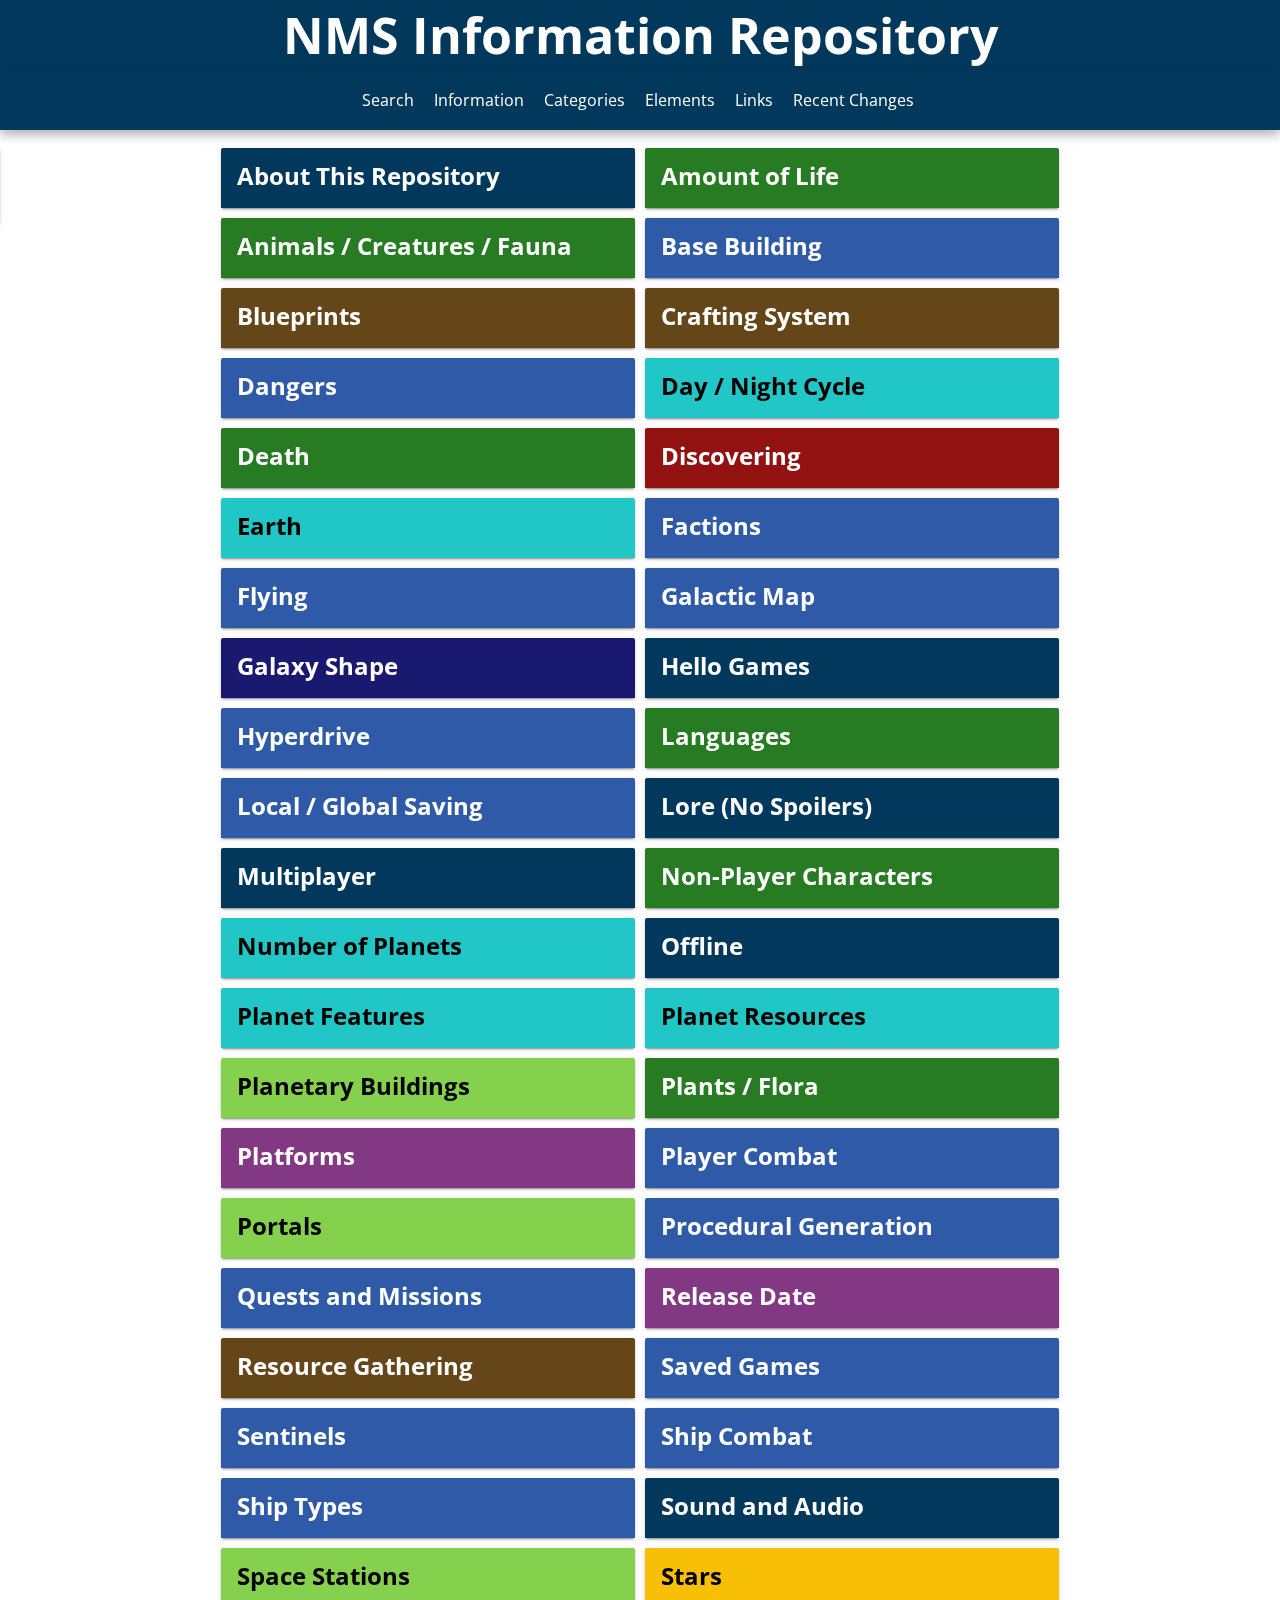
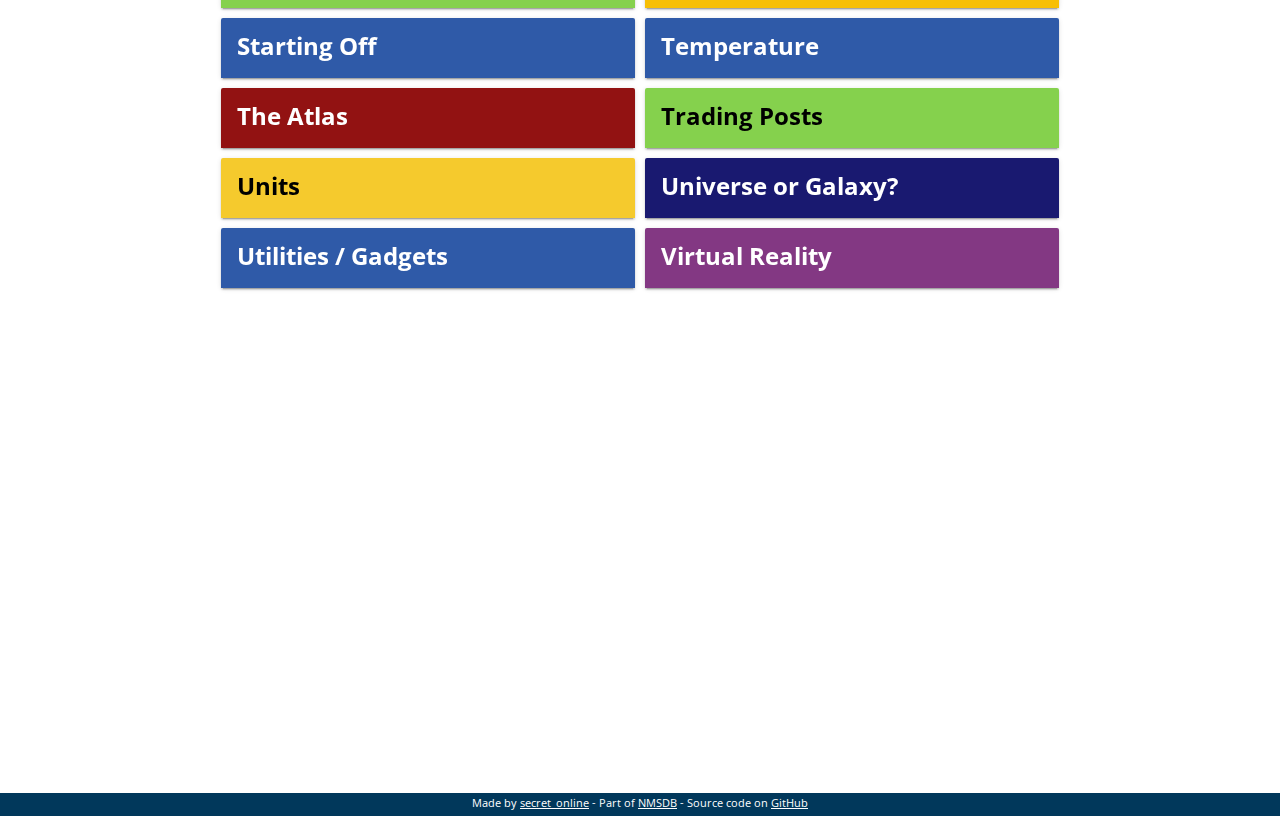
==== index.html @ 2fbcc2ff "Add footer" ====
<!DOCTYPE html>
<html>
  <head>
    <meta charset="utf-8">
    <title>No Man's Sky Information Repository</title>
    <meta name="viewport" content="width=device-width, initial-scale=1, minimal-ui">
    <meta name="theme-color" content="#01385B">
    <meta property="og:title" content="NMS Information Repository" />
    <meta property="og:type" content="website" />
    <meta property="og:url" content="https://repo.nmsdb.info/" />
    <meta property="og:image" content="https://static.nmsdb.info/preview/info.png" />
    <meta property="image_src" content="https://static.nmsdb.info/preview/info.png" />
    <link rel="canonical" href="https://repo.nmsdb.info">
    <link rel="icon" sizes="196x196" href="res/icon.png">
    <link rel="stylesheet" href="styles/info.css">
    <link rel='stylesheet' href='https://static.nmsdb.info/fonts/geonms.css' type='text/css'>
    <link rel='stylesheet' href='https://fonts.googleapis.com/css?family=Open+Sans' type='text/css'>
    <script src="scripts/info.js" async></script>
    <script>
      (function(i,s,o,g,r,a,m){i['GoogleAnalyticsObject']=r;i[r]=i[r]||function(){
      (i[r].q=i[r].q||[]).push(arguments)},i[r].l=1*new Date();a=s.createElement(o),
      m=s.getElementsByTagName(o)[0];a.async=1;a.src=g;m.parentNode.insertBefore(a,m)
      })(window,document,'script','//www.google-analytics.com/analytics.js','ga');

      ga('create', 'UA-55893575-6', 'auto');
      ga('send', 'pageview');
    </script>
    <script type="application/ld+json">
      {
        "@context": "http://schema.org",
        "@type": "WebSite",
        "url": "https://repo.nmsdb.info/"
      }
    </script>
  </head>
  <body>
    <header>
      <h1 class="title">NMS Information Repository</h1>
      <div class="button-container">
        <button type="button" class="menu">
          <img src="res/menu.svg" alt="Navigation" />
        </button>
      </div>
    </header>
    <nav>
      <ul>
        <li class="tab-search"><span>Search</span></li>
        <li class="tab-info"><span>Information</span></li>
        <li class="tab-cat"><span>Categories</span></li>
        <li class="tab-elements"><span>Elements</span></li>
        <li class="tab-links"><span>Links</span></li>
        <li class="tab-recent"><span>Recent Changes</span></li>
      </ul>
    </nav>
    <main>
      <div class="main">
        <div class="page-container">
          <div class="page-info">
            <h2>Information
              <div class="sort-type alpha">
                <svg xmlns="http://www.w3.org/2000/svg" class="sort-alpha">
                  <path d="M0 0h24v24H0V0zm0 0h24v24H0V0zm.75.75h22.5v22.5H.75z" fill="none"/>
                  <path d="M14.94 4.66h-4.72l2.36-2.36zm-4.69 14.71h4.66l-2.33 2.33zM6.1 6.27L1.6 17.73h1.84l.92-2.45h5.11l.92 2.45h1.84L7.74 6.27H6.1zm-1.13 7.37l1.94-5.18 1.94 5.18H4.97zm10.76 2.5h6.12v1.59h-8.53v-1.29l5.92-8.56h-5.88v-1.6h8.3v1.26l-5.93 8.6z"/>
                </svg>
                <svg xmlns="http://www.w3.org/2000/svg" class="sort-category">
                  <path d="M0 0h24v24H0z" fill="none"/>
                  <path d="M20 13H3c-.55 0-1 .45-1 1v6c0 .55.45 1 1 1h17c.55 0 1-.45 1-1v-6c0-.55-.45-1-1-1zm0-10H3c-.55 0-1 .45-1 1v6c0 .55.45 1 1 1h17c.55 0 1-.45 1-1V4c0-.55-.45-1-1-1z"/>
                </svg>
                <svg xmlns="http://www.w3.org/2000/svg" class="sort-random">
                  <path d="M0 0h24v24H0z" fill="none"/>
                  <path d="M10.59 9.17L5.41 4 4 5.41l5.17 5.17 1.42-1.41zM14.5 4l2.04 2.04L4 18.59 5.41 20 17.96 7.46 20 9.5V4h-5.5zm.33 9.41l-1.41 1.41 3.13 3.13L14.5 20H20v-5.5l-2.04 2.04-3.13-3.13z"/>
                </svg>
              </div>
            </h2>
            <div class="info-list">
              <div class="card-column">
                <noscript>
                  <div class="info-card spoiler" data-title="Javascript Required">
                    <div class="header">
                      <div class="header-bg"></div>
                      <h3 class="card-title">Javascript Required</h3>
                    </div>
                  </div>
                </noscript>
              </div>
            </div>
          </div>
          <div class="page-cat">
            <h2>Categories</h2>
            <div class="cat-list"></div>
          </div>
          <div class="page-elements">
            <h2 class="elements-title">Elements</h2>
            <div class="elements-list"></div>
          </div>
          <div class="page-links">
            <h2 class="links-title">Links</h2>
            <div class="link-list"></div>
          </div>
          <div class="page-recent">
            <h2 class="recent-title">Recent Changes</h2>
            <p>Additions are highlighted in <span class="added">green</span>, while edits are highlighted in <span class="edited">yellow</span>.</p>
            <div class="recent-list"></div>
          </div>
          <div class="page-search">
            <h2 class="search-title">Search</h2>
            <div class="search-area">
              <input type="search" placeholder="Search the Repository" class="info-search-box" autofocus>
              <input type="button" value="Search" class="info-search-button">
            </div>
            <div class="search-list"></div>
          </div>
        </div>
      </div>
    </main>
    <footer>Made by <a href="https://secretonline.co">secret_online</a> - Part of <a href="https://nmsdb.info">NMSDB</a> - Source code on <a href="https://github.com/SecretOnline/NMS-Info">GitHub</a></footer>
  </body>
</html>
---- styles/info.css ----
h1,
h2,
h3,
header,
nav {
  font-family: geosanslight-nmsregular, 'Open Sans', Helvetica, Verdana, Arial, sans-serif;
}
h4 {
  font-family: geosanslight-nmsregular, 'Open Sans', Helvetica, Verdana, Arial, sans-serif;
  margin: 5px 0;
}
body,
.info-card,
.search-area input {
  font-family: 'Open Sans', Helvetica, Verdana, Arial, sans-serif;
}
body {
  margin: 0;
  overflow-x: hidden;
}
.center {
  display: block;
  margin: 0 auto;
  text-align: center;
}
header {
  background-color: #01385b;
  max-height: 70px;
  box-shadow: 0 5px 10px 0 rgba(0, 0, 0, .3);
}
header .title {
  line-height: 50px;
  font-size: 22px;
  padding: 10px;
  margin: 0 auto;
  color: #fff;
}
header .button-container {
  position: absolute;
  height: 70px;
  right: 0;
  top: 0;
  transition: right 0.3s ease-out;
}
header button {
  padding: 0;
  transition: background-color 0.2s ease-out;
  border: none;
  background-color: transparent;
  background-image: none;
  width: 70px;
  height: 70px;
  -webkit-tap-highlight-color: transparent;
  margin-left: -4px;
  cursor: pointer;
}
header button:hover {
  background-color: rgba(255, 255, 255, .2);
}
header button:focus {
  outline: 0;
}
header button img {
  width: 30px;
  height: 30px;
  margin: 20px;
}
footer {
  font-size: 0.7em;
  position: relative;
  bottom: 0;
  width: 100vw;
  text-align: center;
  padding-top: 0.25em;
  padding-bottom: 0.5em;
  background-color: #01385b;
  color: #fff;
}
footer a {
  color: #fff !important;
  text-decoration: underline;
}
footer a:hover {
  text-decoration: none;
}
nav {
  top: 70px;
  width: 100vw;
  box-shadow: 0 5px 10px 0 rgba(0, 0, 0, .3);
  text-align: center;
  background-color: #01385b;
  z-index: 1;
}
nav ul {
  max-height: 0;
  transition: max-height 0.5s;
  list-style: none;
  padding: 0;
  margin: 0;
  overflow-y: hidden;
  will-change: max-height;
}
nav.open ul {
  max-height: 100vh;
}
nav li {
  cursor: pointer;
  transition: background-color 0.2s;
}
nav li:hover {
  background-color: rgba(255, 255, 255, .2);
}
nav li span {
  display: inline-block;
  padding: 10px 7px;
  color: #fff !important;
}
main {
  position: relative;
  padding: 5px;
}
.main {
  max-width: 53em;
  margin: 0 auto;
}
.page-container {
  display: flex;
  position: relative;
  right: 0;
  transition: transform 0.5s;
  will-change: transform;
  transform: translateZ(0);
}
.page-container > div {
  margin: 0 calc((100vw - 100%) / 4);
  /*position: absolute;*/
  min-width: 100%;
}
.page-search {
  order: -1;
}
.page-info {
  order: 0;
}
.page-cat {
  order: 1;
}
.page-elements {
  order: 2;
}
.page-links {
  order: 3;
}
.page-recent {
  order: 4;
}
.page-container.search {
  transform: translateX(calc(-1 *((100vw - 100%) / 4)));
}
.page-container {
  transform: translateX(calc(-1 * (((100vw - 100%) / 4) + (1 * (100% + ((100vw - 100%) / 2))))));
}
.page-container.cat {
  transform: translateX(calc(-1 * (((100vw - 100%) / 4) + (2 * (100% + ((100vw - 100%) / 2))))));
}
.page-container.elements {
  transform: translateX(calc(-1 * (((100vw - 100%) / 4) + (3 * (100% + ((100vw - 100%) / 2))))));
}
.page-container.links {
  transform: translateX(calc(-1 * (((100vw - 100%) / 4) + (4 * (100% + ((100vw - 100%) / 2))))));
}
.page-container.recent {
  transform: translateX(calc(-1 * (((100vw - 100%) / 4) + (5 * (100% + ((100vw - 100%) / 2))))));
}
.info-list .info-card,
.cat-list .category-card,
.elements-list .element-card,
.link-list .link-card,
.search-area {
  margin-bottom: 10px;
}
.info-card,
.category-card,
.element-card,
.link-card,
.search-area {
  display: inline-block;
  position: relative;
  box-sizing: border-box;
  background: #fff;
  border-radius: 2px;
  width: 100%;
  box-shadow: 0 2px 2px 0 rgba(0, 0, 0, 0.14), 0 1px 5px 0 rgba(0, 0, 0, 0.12), 0 3px 1px -2px rgba(0, 0, 0, 0.2);
}
.header,
.category-card {
  position: relative;
  border-top-left-radius: inherit;
  border-top-right-radius: inherit;
  overflow: hidden;
  cursor: pointer;
}
.header .header-bg {
  background-color: #01385b;
  width: 100%;
  pointer-events: none;
  height: 60px;
  transition: height 0.5s, background-color 0.5s;
}
.spoiler .header .header-bg {
  background-color: #e22 !important;
}
.expanded .header .header-bg {
  height: 100px;
}
.card-title {
  margin: 16px;
  font-size: 24px;
  font-weight: bold;
  color: #fff;
}
.dark-text .card-title {
  color: #000;
}
.dark-text.spoiler .card-title {
  color: #fff;
}
.header .card-title {
  position: absolute;
  bottom: 0;
  transition: color 0.5s, margin 0.5s, left 0.5s;
}
.expanded .card-title {
  margin: 24px 16px;
}
.info-card .categories {
  padding: 5px 16px;
  position: absolute;
  top: -32px;
  opacity: 0;
  transition: top 0.5s, opacity 0.5s;
}
.info-card.expanded .categories {
  opacity: 1;
  top: 0;
}
.info-card .categories li {
  color: #fff;
  text-decoration: underline;
  cursor: pointer;
}
.info-card.dark-text .categories li {
  color: #000;
}
.info-card.dark-text.spoiler .categories li {
  color: #fff;
}
.info-card .categories li:hover {
  text-decoration: none;
}
.element-symbol {
  display: inline-block;
  position: absolute;
  width: 32px;
  height: 32px;
  text-align: center;
  margin: 12px;
  top: 0;
  right: 0;
  color: #fff;
  font-size: 24px;
  border: 2px solid #fff;
  background: -moz-linear-gradient(top, rgba(0,0,0,0) 0%, rgba(0,0,0,0.25) 100%);
  background: -webkit-linear-gradient(top, rgba(0,0,0,0) 0%,rgba(0,0,0,0.25) 100%);
  background: -o-linear-gradient(top, rgba(0,0,0,0) 0%,rgba(0,0,0,0.25) 100%);
  background: -ms-linear-gradient(top, rgba(0,0,0,0) 0%,rgba(0,0,0,0.25) 100%);
  background: linear-gradient(to bottom, rgba(0,0,0,0) 0%,rgba(0,0,0,0.25) 100%);
}
.external {
  display: inline-block;
  text-align: center;
}
.header .external {
  position: absolute;
  width: 15px;
  height: 15px;
  margin: 5px;
  top: 0;
  right: 0;
}
.card-content .external {
  height: 1.5em;
  width: 1.5em;
  cursor: pointer;
}
.external ~ span {
  position: absolute;
  cursor: pointer;
}
.card-content {
  max-height: 0;
  overflow: hidden;
  transition: max-height 0.5s, padding 0.5s;
}
.expanded .card-content {
  padding-bottom: 16px;
  /* Just has to be a big value, but not too big */
  max-height: 1000px;
}
.card-content iframe {
  max-height: 300px;
  width: 100%;
  border: 0;
}
.card-content div:not(.separator) > * {
  margin-left: 0.5em;
  margin-right: 0.5em;
  padding-left: 0.5em;
  padding-right: 0.5em;
}
.card-content div:not(.separator) > p {
  margin: 0 0.5em;
  padding: 0.5em;
}
.separator {
  border-bottom: 2px solid #aaa;
}
.sources ul,
.related ul,
.categories ul {
  list-style: none;
  padding: 0;
  margin: 0;
}
.sources ul li,
.related ul li,
.categories ul li {
  display: inline-block;
  padding-right: 4px;
}
.search-area {
  padding: 16px;
  display: flex;
  background-color: #01385b;
}
.search-area input {
  margin: 5px;
  padding: 5px;
  font-size: 1.1em;
  background-color: #fff;
  color: #000;
  border: 0;
  border-radius: 2px;
  box-shadow: 0 2px 2px 0 rgba(0, 0, 0, 0.14), 0 1px 5px 0 rgba(0, 0, 0, 0.12), 0 3px 1px -2px rgba(0, 0, 0, 0.2);
}
.search-area input[type=search] {
  flex: 1;
  box-shadow: none;
  transition: box-shadow 0.5s, opacity 0.5s;
}
.hoverable {
  position: relative;
}
.hoverable-container {
  background-color: rgba(0, 0, 0, 0.6);
  font-size: 0.75em;
  position: absolute;
  bottom: 2em;
  padding: 5px !important;
  border-radius: 2px;
  opacity: 0;
  color: #fff !important;
  visibility: hidden;
  transition: opacity 0.5s;
}
.hoverable:hover .hoverable-container {
  visibility: visible;
  opacity: 1;
}
.hoverable-container p {
  margin: 0;
}
.related li,
.sources li {
  color: #000 !important;
  text-decoration: underline;
  cursor: pointer;
}
.related li:hover,
.sources li:hover {
  text-decoration: none;
}
.added {
  background-color: #c9ffca;
  color: #1c5a0b;
}
.edited {
  background-color: #fcffc9;
  color: #90521e;
}
.removed {
  background-color: #ffcac9;
  color: #8e1310;
}
.highlighted {
  background-color: #ffff88;
}
.sort-type {
  display: inline-block;
  float: right;
}
.sort-type.alpha svg:not(.sort-alpha) {
  display: none;
}
.sort-type.category svg:not(.sort-category) {
  display: none;
}
.sort-type.random svg:not(.sort-random) {
  display: none;
}
.sort-type svg {
  fill: #000;
  position: absolute;
  right: 0;
  height: 24px;
  width: 24px;
}
@media all and (min-width: 400px) {
  header .title {
    font-size: 30px;
  }
}
@media all and (min-width: 500px) {
  header .title {
    text-align: center;
  }
}
@media all and (min-width: 600px) {
  header .title {
    font-size: 40px;
  }
}
@media all and (min-width: 700px) {
  header .title {
    font-size: 50px;
  }
}
@media all and (min-width: 920px) {
  header {
    box-shadow: 0;
  }
  header .menu {
    display: none;
  }
  nav {
    position: absolute;
    left: 0;
    top: 70px;
    width: 100%;
    box-shadow: 0 5px 10px 0 rgba(0, 0, 0, .3);
    text-align: center;
    background-color: #01385b;
    z-index: 1;
  }
  .floating + nav {
    position: fixed;
    top: 0;
  }
  nav ul {
    list-style: none;
    padding: 0;
    margin: 0;
    max-height: none;
  }
  nav li {
    display: inline-block;
    /* Workaround a small inline-block bug/feature */
    margin-left: -4px;
    cursor: pointer;
    transition: background-color 0.2s;
  }
  nav li span {
    display: inline-block;
    font-size: 1em;
    padding: 19px 10px;
  }
  nav .github-link {
    position: absolute;
    top: -70px;
    right: 0;
  }
  nav .github-link span {
    width: 30px;
    height: 30px;
    margin: 20px;
    padding: 0;
  }
  nav .github {
    width: 30px;
    height: 30px;
  }
  .floating main {
    top: 56px;
  }
  .card-column {
    display: inline-block;
    width: calc(50% - 10px);
    padding: 0 5px;
    vertical-align: top;
  }
}
@media all and (min-width: 1300px) {
  .main {
    max-width: 72em;
  }
  .card-column {
    width: calc(33% - 10px);
  }
}
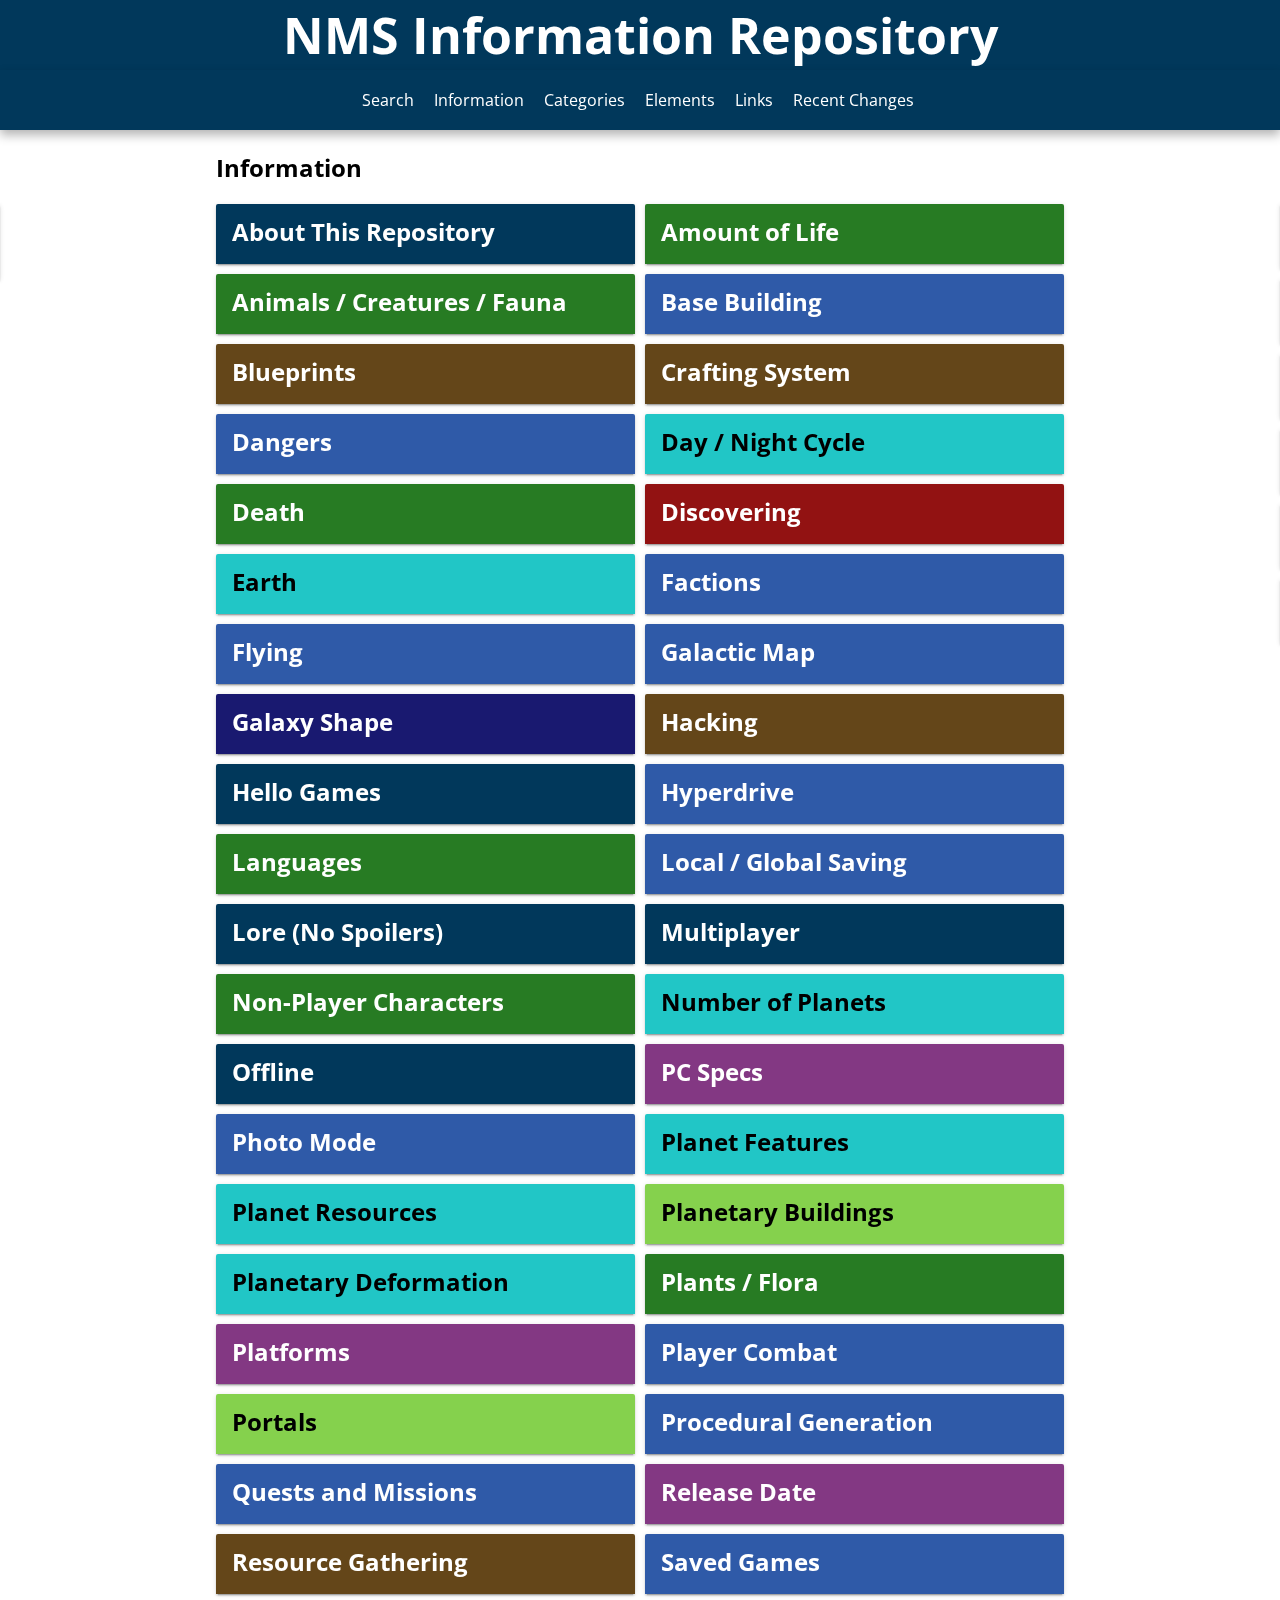
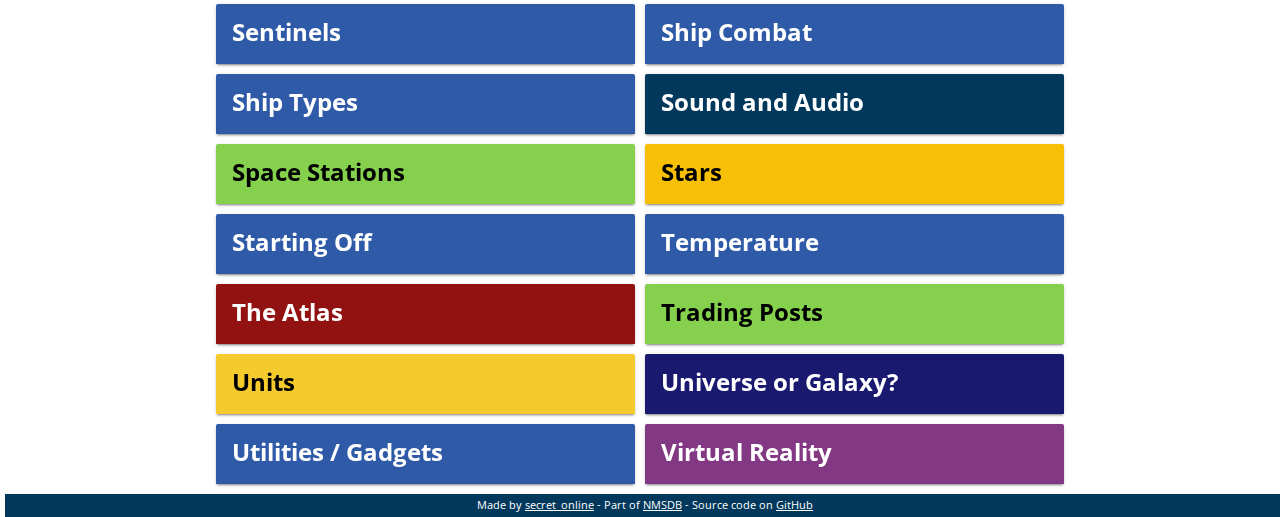
==== commit ae4812a4: "Merge pull request #42 from SecretOnline/master" ====
--- a/index.html
+++ b/index.html
@@ -72,35 +72,33 @@
                 </svg>
               </div>
             </h2>
-            <div class="info-list">
-              <div class="card-column">
-                <noscript>
-                  <div class="info-card spoiler" data-title="Javascript Required">
-                    <div class="header">
-                      <div class="header-bg"></div>
-                      <h3 class="card-title">Javascript Required</h3>
-                    </div>
+            <div class="card-list info-list">
+              <noscript>
+                <div class="info-card spoiler" data-title="Javascript Required">
+                  <div class="header">
+                    <div class="header-bg"></div>
+                    <h3 class="card-title">Javascript Required</h3>
                   </div>
-                </noscript>
-              </div>
+                </div>
+              </noscript>
             </div>
           </div>
           <div class="page-cat">
             <h2>Categories</h2>
-            <div class="cat-list"></div>
+            <div class="card-list cat-list"></div>
           </div>
           <div class="page-elements">
             <h2 class="elements-title">Elements</h2>
-            <div class="elements-list"></div>
+            <div class="card-list elements-list"></div>
           </div>
           <div class="page-links">
             <h2 class="links-title">Links</h2>
-            <div class="link-list"></div>
+            <div class="card-list link-list"></div>
           </div>
           <div class="page-recent">
             <h2 class="recent-title">Recent Changes</h2>
             <p>Additions are highlighted in <span class="added">green</span>, while edits are highlighted in <span class="edited">yellow</span>.</p>
-            <div class="recent-list"></div>
+            <div class="card-list recent-list"></div>
           </div>
           <div class="page-search">
             <h2 class="search-title">Search</h2>
@@ -108,11 +106,12 @@
               <input type="search" placeholder="Search the Repository" class="info-search-box" autofocus>
               <input type="button" value="Search" class="info-search-button">
             </div>
-            <div class="search-list"></div>
+            <div class="card-list search-list"></div>
           </div>
         </div>
       </div>
+      <footer>Made by <a href="https://secretonline.co">secret_online</a> - Part of <a href="https://nmsdb.info">NMSDB</a> - Source code on <a href="https://github.com/SecretOnline/NMS-Info">GitHub</a></footer>
     </main>
-    <footer>Made by <a href="https://secretonline.co">secret_online</a> - Part of <a href="https://nmsdb.info">NMSDB</a> - Source code on <a href="https://github.com/SecretOnline/NMS-Info">GitHub</a></footer>
+
   </body>
 </html>
--- a/styles/info.css
+++ b/styles/info.css
@@ -117,7 +117,7 @@
 }
 main {
   position: relative;
-  padding: 5px;
+  padding: 5px 5px 0;
 }
 .main {
   max-width: 53em;
@@ -172,17 +172,24 @@
 .page-container.recent {
   transform: translateX(calc(-1 * (((100vw - 100%) / 4) + (5 * (100% + ((100vw - 100%) / 2))))));
 }
-.info-list .info-card,
-.cat-list .category-card,
-.elements-list .element-card,
-.link-list .link-card,
+.card-list {
+  display: flex;
+  flex-wrap: wrap;
+  align-items: flex-start;
+  justify-content: space-between;
+}
+.card-list .card,
 .search-area {
   margin-bottom: 10px;
 }
-.info-card,
-.category-card,
-.element-card,
-.link-card,
+.card {
+  display: inline-block;
+  border-radius: 2px;
+  background: #fff;
+  box-sizing: border-box;
+  box-shadow: 0 2px 2px 0 rgba(0, 0, 0, 0.14), 0 1px 5px 0 rgba(0, 0, 0, 0.12), 0 3px 1px -2px rgba(0, 0, 0, 0.2);
+  width: 100%;
+}
 .search-area {
   display: inline-block;
   position: relative;
@@ -462,7 +469,7 @@
     background-color: #01385b;
     z-index: 1;
   }
-  .floating + nav {
+  .floating ~ nav {
     position: fixed;
     top: 0;
   }
@@ -499,21 +506,19 @@
     width: 30px;
     height: 30px;
   }
-  .floating main {
+  main {
+    /*.floating ~ main {*/
     top: 56px;
   }
-  .card-column {
-    display: inline-block;
-    width: calc(50% - 10px);
-    padding: 0 5px;
-    vertical-align: top;
+  .card {
+    max-width: calc((100% - 10px)/2);
   }
 }
 @media all and (min-width: 1300px) {
   .main {
     max-width: 72em;
   }
-  .card-column {
-    width: calc(33% - 10px);
+  .card {
+    max-width: calc((100% - 20px)/3);
   }
 }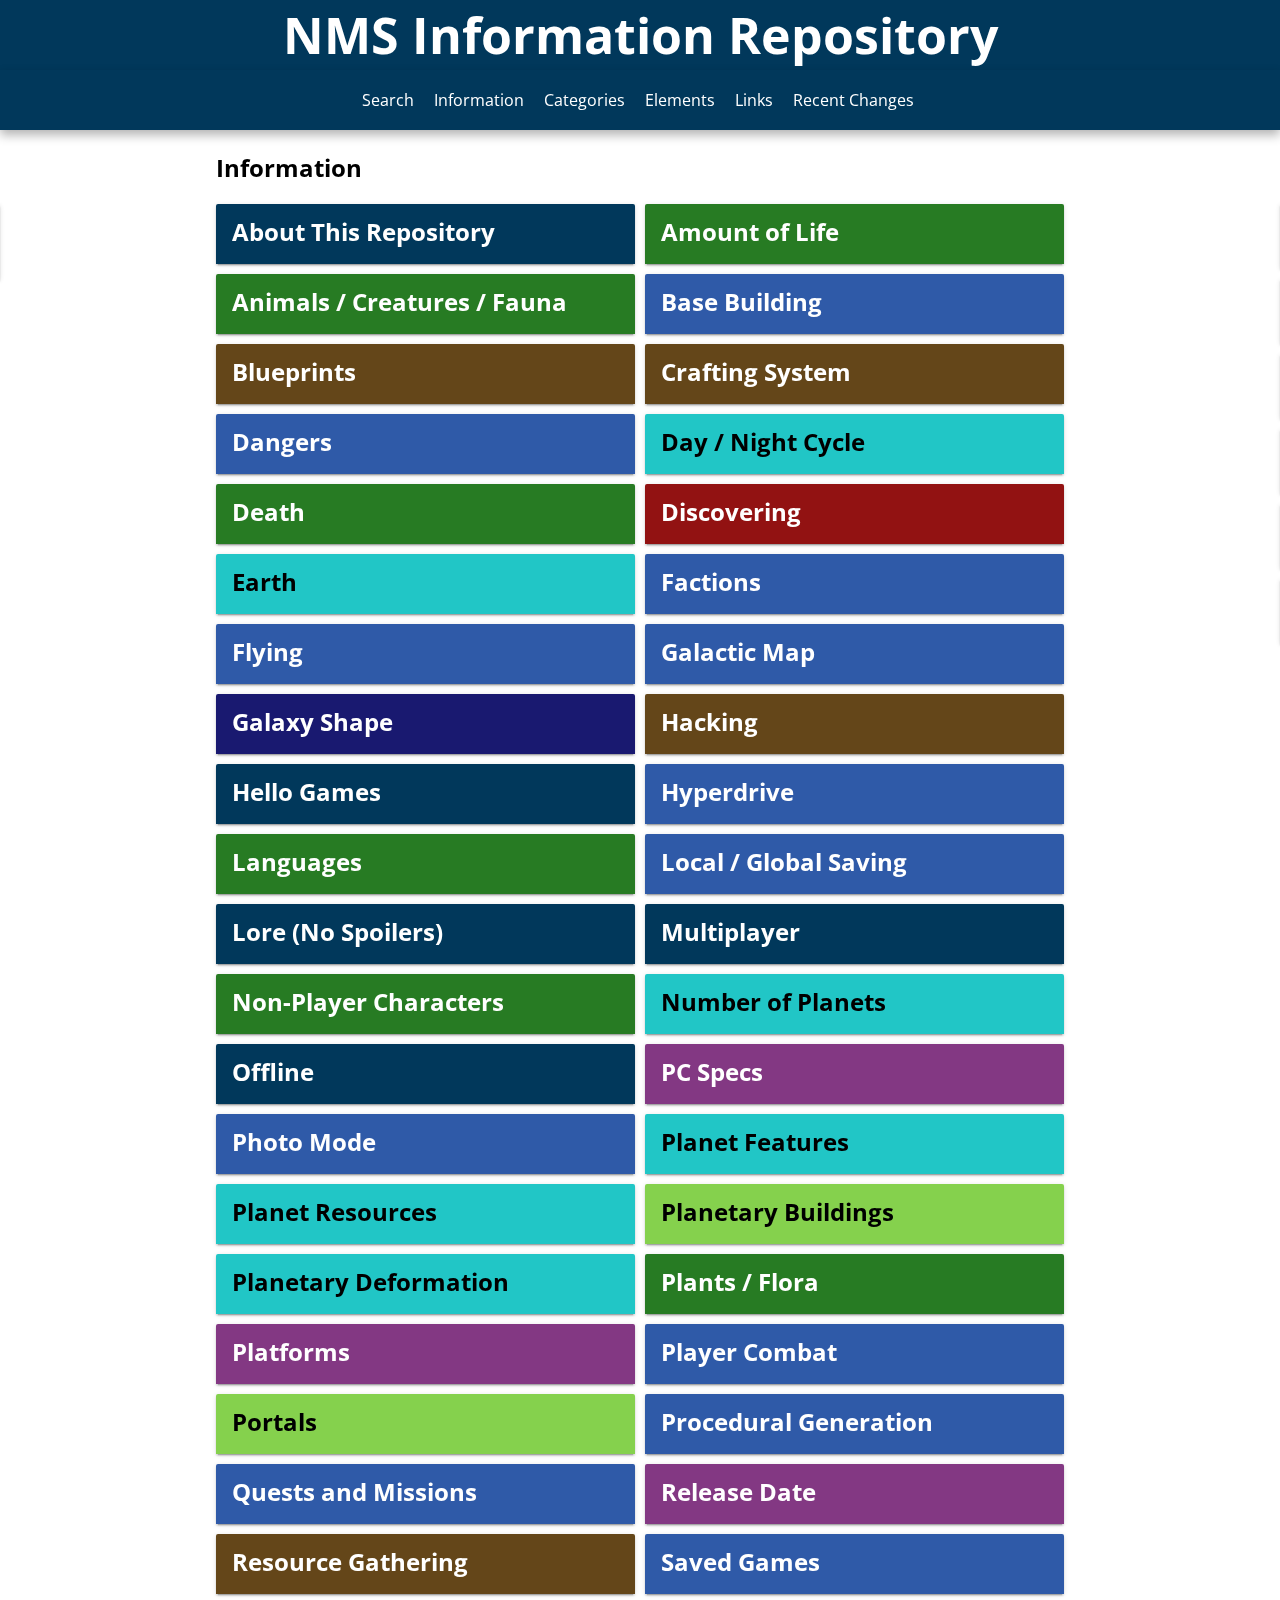
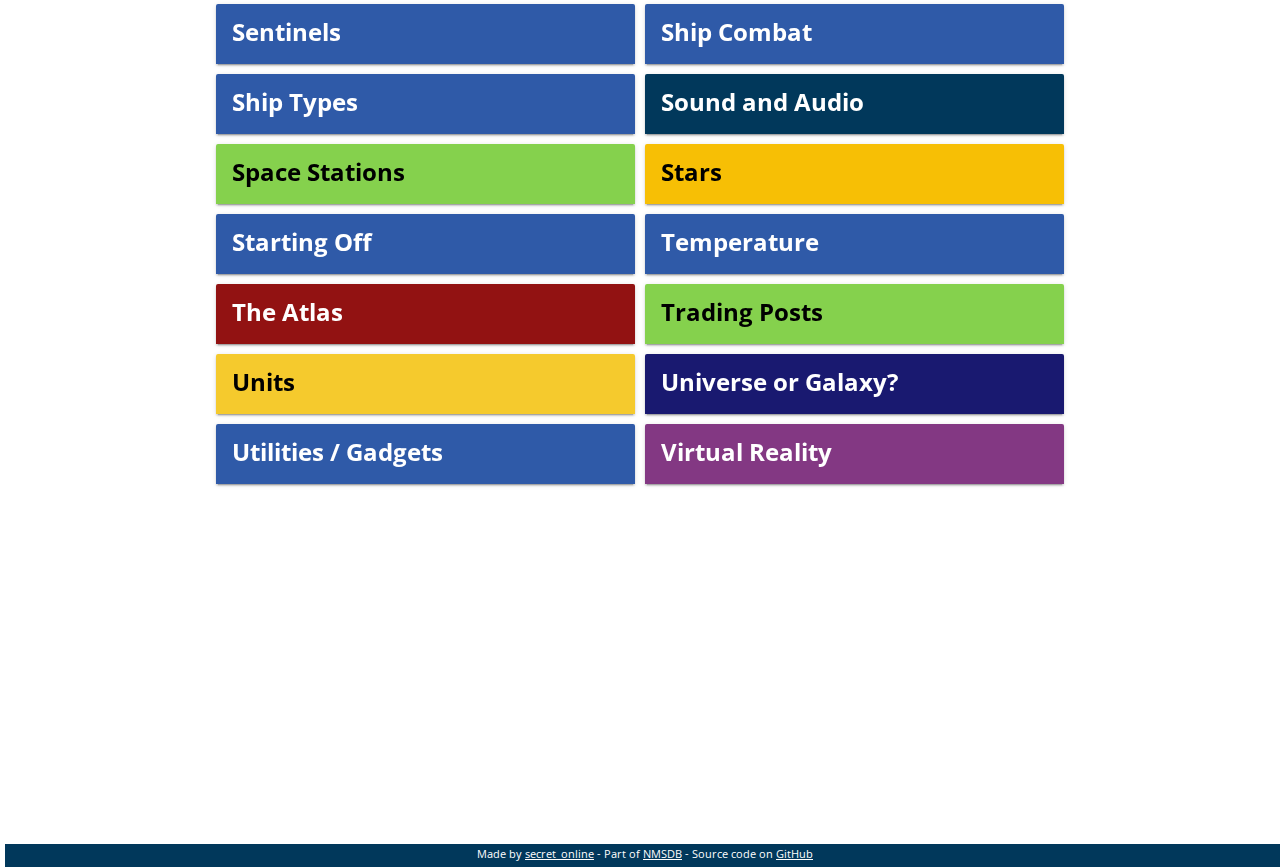
==== commit ca743ee2: "Fix info not displaying" ====
--- a/index.html
+++ b/index.html
@@ -93,7 +93,7 @@
           </div>
           <div class="page-links">
             <h2 class="links-title">Links</h2>
-            <div class="card-list link-list"></div>
+            <div class="link-list"></div>
           </div>
           <div class="page-recent">
             <h2 class="recent-title">Recent Changes</h2>
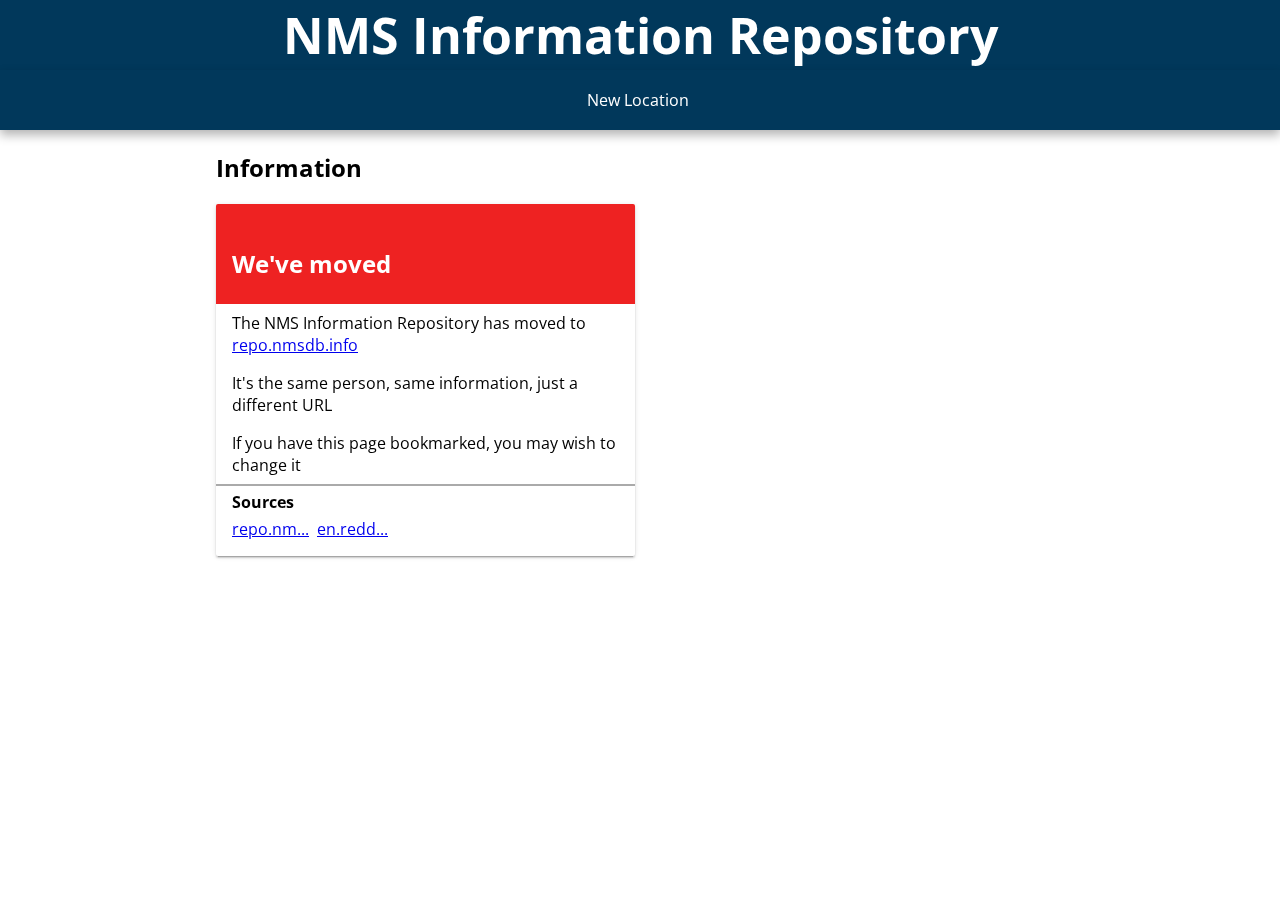
==== commit 647ccff1: "We've moved!" ====
--- a/index.html
+++ b/index.html
@@ -15,23 +15,6 @@
     <link rel="stylesheet" href="styles/info.css">
     <link rel='stylesheet' href='https://static.nmsdb.info/fonts/geonms.css' type='text/css'>
     <link rel='stylesheet' href='https://fonts.googleapis.com/css?family=Open+Sans' type='text/css'>
-    <script src="scripts/info.js" async></script>
-    <script>
-      (function(i,s,o,g,r,a,m){i['GoogleAnalyticsObject']=r;i[r]=i[r]||function(){
-      (i[r].q=i[r].q||[]).push(arguments)},i[r].l=1*new Date();a=s.createElement(o),
-      m=s.getElementsByTagName(o)[0];a.async=1;a.src=g;m.parentNode.insertBefore(a,m)
-      })(window,document,'script','//www.google-analytics.com/analytics.js','ga');
-
-      ga('create', 'UA-55893575-6', 'auto');
-      ga('send', 'pageview');
-    </script>
-    <script type="application/ld+json">
-      {
-        "@context": "http://schema.org",
-        "@type": "WebSite",
-        "url": "https://repo.nmsdb.info/"
-      }
-    </script>
   </head>
   <body>
     <header>
@@ -44,73 +27,55 @@
     </header>
     <nav>
       <ul>
-        <li class="tab-search"><span>Search</span></li>
-        <li class="tab-info"><span>Information</span></li>
-        <li class="tab-cat"><span>Categories</span></li>
-        <li class="tab-elements"><span>Elements</span></li>
-        <li class="tab-links"><span>Links</span></li>
-        <li class="tab-recent"><span>Recent Changes</span></li>
+        <li class="tab-info"><a href="https://repo.nmsdb.info"><span>New Location</span></a></li>
       </ul>
     </nav>
     <main>
       <div class="main">
         <div class="page-container">
           <div class="page-info">
-            <h2>Information
-              <div class="sort-type alpha">
-                <svg xmlns="http://www.w3.org/2000/svg" class="sort-alpha">
-                  <path d="M0 0h24v24H0V0zm0 0h24v24H0V0zm.75.75h22.5v22.5H.75z" fill="none"/>
-                  <path d="M14.94 4.66h-4.72l2.36-2.36zm-4.69 14.71h4.66l-2.33 2.33zM6.1 6.27L1.6 17.73h1.84l.92-2.45h5.11l.92 2.45h1.84L7.74 6.27H6.1zm-1.13 7.37l1.94-5.18 1.94 5.18H4.97zm10.76 2.5h6.12v1.59h-8.53v-1.29l5.92-8.56h-5.88v-1.6h8.3v1.26l-5.93 8.6z"/>
-                </svg>
-                <svg xmlns="http://www.w3.org/2000/svg" class="sort-category">
-                  <path d="M0 0h24v24H0z" fill="none"/>
-                  <path d="M20 13H3c-.55 0-1 .45-1 1v6c0 .55.45 1 1 1h17c.55 0 1-.45 1-1v-6c0-.55-.45-1-1-1zm0-10H3c-.55 0-1 .45-1 1v6c0 .55.45 1 1 1h17c.55 0 1-.45 1-1V4c0-.55-.45-1-1-1z"/>
-                </svg>
-                <svg xmlns="http://www.w3.org/2000/svg" class="sort-random">
-                  <path d="M0 0h24v24H0z" fill="none"/>
-                  <path d="M10.59 9.17L5.41 4 4 5.41l5.17 5.17 1.42-1.41zM14.5 4l2.04 2.04L4 18.59 5.41 20 17.96 7.46 20 9.5V4h-5.5zm.33 9.41l-1.41 1.41 3.13 3.13L14.5 20H20v-5.5l-2.04 2.04-3.13-3.13z"/>
-                </svg>
-              </div>
-            </h2>
+            <h2>Information</h2>
             <div class="card-list info-list">
-              <noscript>
-                <div class="info-card spoiler" data-title="Javascript Required">
-                  <div class="header">
-                    <div class="header-bg"></div>
-                    <h3 class="card-title">Javascript Required</h3>
+              <div class="card info-card spoiler expanded" data-title="We've moved">
+                <div class="header">
+                  <div class="header-bg"></div>
+                  <h3 class="card-title">We've moved</h3>
+                </div>
+                <div class="card-content">
+                  <div class="information">
+                    <p>The NMS Information Repository has moved to <a href="https://repo.nmsdb.info">repo.nmsdb.info</a></p>
+                    <p>It's the same person, same information, just a different URL</p>
+                    <p>If you have this page bookmarked, you may wish to change it</p>
+                  </div>
+                  <div class="separator"></div>
+                  <div class="sources">
+                    <h4>Sources</h4>
+                    <ul>
+                      <li><a href="https://repo.nmsdb.info">repo.nm...</a></li>
+                      <li><a href="https://en.reddit.com/r/NoMansSkyTheGame/comments/4a6du3/the_no_mans_sky_information_repository_has_a_new/d0xq4wl">en.redd...</a></li>
+                    </ul>
                   </div>
                 </div>
-              </noscript>
+              </div>
             </div>
           </div>
           <div class="page-cat">
-            <h2>Categories</h2>
             <div class="card-list cat-list"></div>
           </div>
           <div class="page-elements">
-            <h2 class="elements-title">Elements</h2>
             <div class="card-list elements-list"></div>
           </div>
           <div class="page-links">
-            <h2 class="links-title">Links</h2>
             <div class="link-list"></div>
           </div>
           <div class="page-recent">
-            <h2 class="recent-title">Recent Changes</h2>
-            <p>Additions are highlighted in <span class="added">green</span>, while edits are highlighted in <span class="edited">yellow</span>.</p>
             <div class="card-list recent-list"></div>
           </div>
           <div class="page-search">
-            <h2 class="search-title">Search</h2>
-            <div class="search-area">
-              <input type="search" placeholder="Search the Repository" class="info-search-box" autofocus>
-              <input type="button" value="Search" class="info-search-button">
-            </div>
             <div class="card-list search-list"></div>
           </div>
         </div>
       </div>
-      <footer>Made by <a href="https://secretonline.co">secret_online</a> - Part of <a href="https://nmsdb.info">NMSDB</a> - Source code on <a href="https://github.com/SecretOnline/NMS-Info">GitHub</a></footer>
     </main>
 
   </body>
--- a/styles/info.css
+++ b/styles/info.css
@@ -9,9 +9,9 @@
   font-family: geosanslight-nmsregular, 'Open Sans', Helvetica, Verdana, Arial, sans-serif;
   margin: 5px 0;
 }
-body,
 .info-card,
-.search-area input {
+.search-area input,
+body {
   font-family: 'Open Sans', Helvetica, Verdana, Arial, sans-serif;
 }
 body {
@@ -199,8 +199,8 @@
   width: 100%;
   box-shadow: 0 2px 2px 0 rgba(0, 0, 0, 0.14), 0 1px 5px 0 rgba(0, 0, 0, 0.12), 0 3px 1px -2px rgba(0, 0, 0, 0.2);
 }
-.header,
-.category-card {
+.category-card,
+.header {
   position: relative;
   border-top-left-radius: inherit;
   border-top-right-radius: inherit;
@@ -332,16 +332,16 @@
 .separator {
   border-bottom: 2px solid #aaa;
 }
-.sources ul,
+.categories ul,
 .related ul,
-.categories ul {
+.sources ul {
   list-style: none;
   padding: 0;
   margin: 0;
 }
-.sources ul li,
+.categories ul li,
 .related ul li,
-.categories ul li {
+.sources ul li {
   display: inline-block;
   padding-right: 4px;
 }
@@ -414,6 +414,7 @@
 }
 .sort-type {
   display: inline-block;
+  position: relative;
   float: right;
 }
 .sort-type.alpha svg:not(.sort-alpha) {
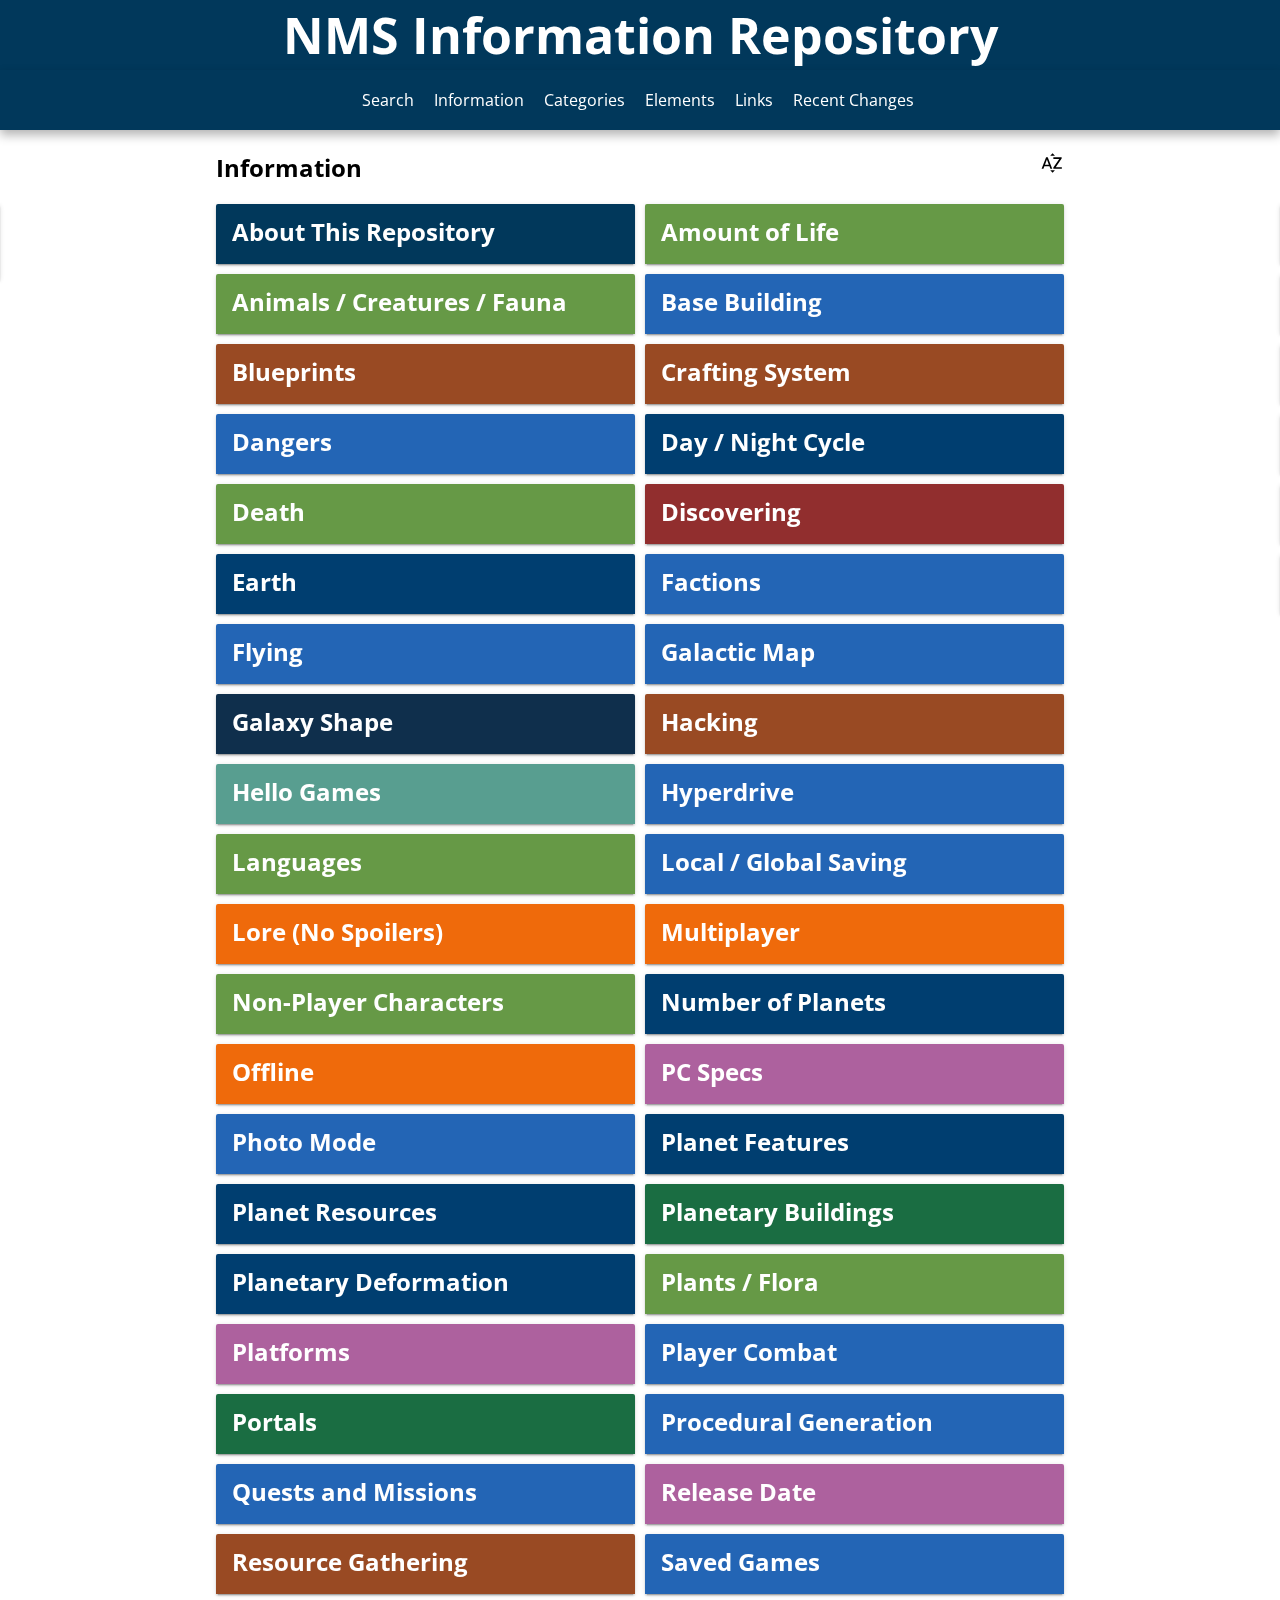
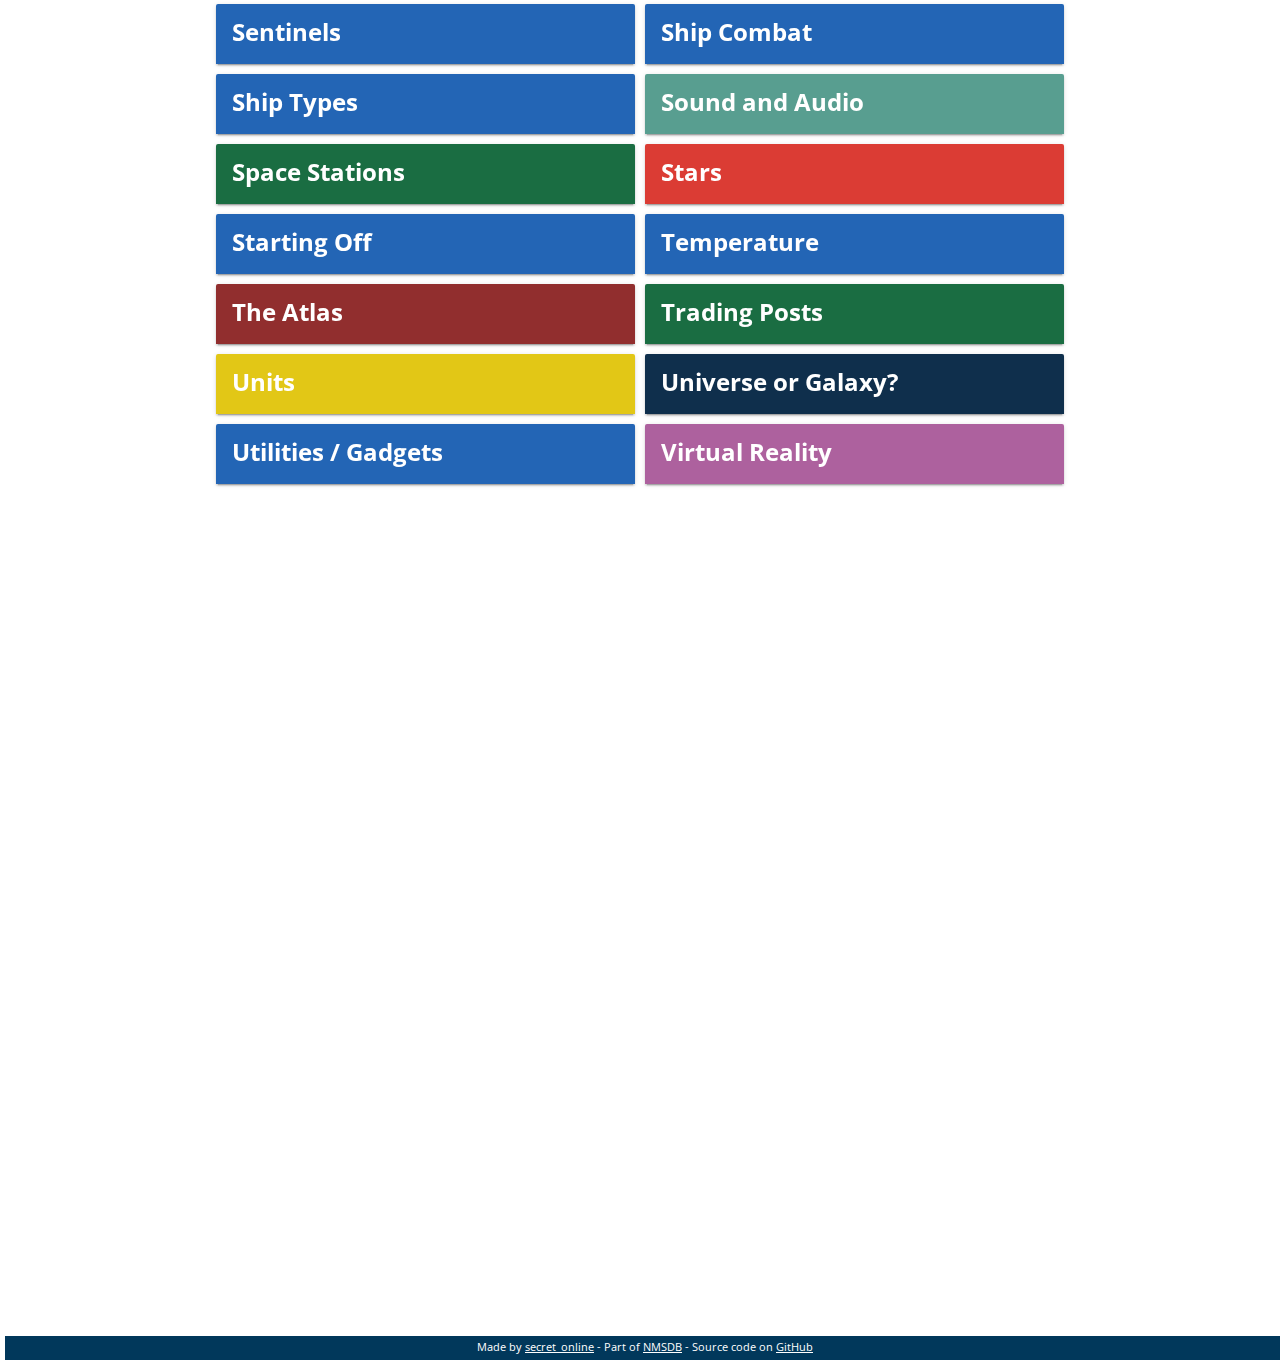
==== commit 8adc44a1: "Add faction changes" ====
--- a/index.html
+++ b/index.html
@@ -15,6 +15,22 @@
     <link rel="stylesheet" href="styles/info.css">
     <link rel='stylesheet' href='https://static.nmsdb.info/fonts/geonms.css' type='text/css'>
     <link rel='stylesheet' href='https://fonts.googleapis.com/css?family=Open+Sans' type='text/css'>
+    <script src="scripts/info.js" async></script>
+    <script>
+      (function(i,s,o,g,r,a,m){i['GoogleAnalyticsObject']=r;i[r]=i[r]||function(){
+      (i[r].q=i[r].q||[]).push(arguments)},i[r].l=1*new Date();a=s.createElement(o),
+      m=s.getElementsByTagName(o)[0];a.async=1;a.src=g;m.parentNode.insertBefore(a,m)
+      })(window,document,'script','//www.google-analytics.com/analytics.js','ga');
+      ga('create', 'UA-55893575-6', 'auto');
+      ga('send', 'pageview');
+    </script>
+    <script type="application/ld+json">
+      {
+        "@context": "http://schema.org",
+        "@type": "WebSite",
+        "url": "https://repo.nmsdb.info/"
+      }
+    </script>
   </head>
   <body>
     <header>
@@ -27,55 +43,98 @@
     </header>
     <nav>
       <ul>
-        <li class="tab-info"><a href="https://repo.nmsdb.info"><span>New Location</span></a></li>
+        <li class="tab-search"><span>Search</span></li>
+        <li class="tab-info"><span>Information</span></li>
+        <li class="tab-cat"><span>Categories</span></li>
+        <li class="tab-elements"><span>Elements</span></li>
+        <li class="tab-links"><span>Links</span></li>
+        <li class="tab-recent"><span>Recent Changes</span></li>
       </ul>
     </nav>
     <main>
       <div class="main">
         <div class="page-container">
           <div class="page-info">
-            <h2>Information</h2>
+            <h2 class="page-title">Information
+              <div class="sort-type alpha" title="Sort">
+                <svg xmlns="http://www.w3.org/2000/svg" class="sort-alpha">
+                  <path d="M0 0h24v24H0V0zm0 0h24v24H0V0zm.75.75h22.5v22.5H.75z" fill="none"/>
+                  <path d="M14.94 4.66h-4.72l2.36-2.36zm-4.69 14.71h4.66l-2.33 2.33zM6.1 6.27L1.6 17.73h1.84l.92-2.45h5.11l.92 2.45h1.84L7.74 6.27H6.1zm-1.13 7.37l1.94-5.18 1.94 5.18H4.97zm10.76 2.5h6.12v1.59h-8.53v-1.29l5.92-8.56h-5.88v-1.6h8.3v1.26l-5.93 8.6z"/>
+                </svg>
+                <svg xmlns="http://www.w3.org/2000/svg" class="sort-category">
+                  <path d="M0 0h24v24H0z" fill="none"/>
+                  <path d="M20 13H3c-.55 0-1 .45-1 1v6c0 .55.45 1 1 1h17c.55 0 1-.45 1-1v-6c0-.55-.45-1-1-1zm0-10H3c-.55 0-1 .45-1 1v6c0 .55.45 1 1 1h17c.55 0 1-.45 1-1V4c0-.55-.45-1-1-1z"/>
+                </svg>
+                <svg xmlns="http://www.w3.org/2000/svg" class="sort-random">
+                  <path d="M0 0h24v24H0z" fill="none"/>
+                  <path d="M10.59 9.17L5.41 4 4 5.41l5.17 5.17 1.42-1.41zM14.5 4l2.04 2.04L4 18.59 5.41 20 17.96 7.46 20 9.5V4h-5.5zm.33 9.41l-1.41 1.41 3.13 3.13L14.5 20H20v-5.5l-2.04 2.04-3.13-3.13z"/>
+                </svg>
+              </div>
+            </h2>
             <div class="card-list info-list">
-              <div class="card info-card spoiler expanded" data-title="We've moved">
-                <div class="header">
-                  <div class="header-bg"></div>
-                  <h3 class="card-title">We've moved</h3>
-                </div>
-                <div class="card-content">
-                  <div class="information">
-                    <p>The NMS Information Repository has moved to <a href="https://repo.nmsdb.info">repo.nmsdb.info</a></p>
-                    <p>It's the same person, same information, just a different URL</p>
-                    <p>If you have this page bookmarked, you may wish to change it</p>
-                  </div>
-                  <div class="separator"></div>
-                  <div class="sources">
-                    <h4>Sources</h4>
-                    <ul>
-                      <li><a href="https://repo.nmsdb.info">repo.nm...</a></li>
-                      <li><a href="https://en.reddit.com/r/NoMansSkyTheGame/comments/4a6du3/the_no_mans_sky_information_repository_has_a_new/d0xq4wl">en.redd...</a></li>
-                    </ul>
+              <noscript>
+                <div class="info-card spoiler" data-title="Javascript Required">
+                  <div class="header">
+                    <div class="header-bg"></div>
+                    <h3 class="card-title">Javascript Required</h3>
                   </div>
                 </div>
-              </div>
+              </noscript>
             </div>
           </div>
           <div class="page-cat">
+            <h2 class="page-title">Categories
+              <div class="paint-job" title="Color Scheme">
+                <svg xmlns="http://www.w3.org/2000/svg">
+                    <path d="M0 0h24v24H0z" fill="none"/>
+                    <path d="M7 14c-1.66 0-3 1.34-3 3 0 1.31-1.16 2-2 2 .92 1.22 2.49 2 4 2 2.21 0 4-1.79 4-4 0-1.66-1.34-3-3-3zm13.71-9.37l-1.34-1.34c-.39-.39-1.02-.39-1.41 0L9 12.25 11.75 15l8.96-8.96c.39-.39.39-1.02 0-1.41z"/>
+                </svg>
+              </div>
+            </h2>
             <div class="card-list cat-list"></div>
           </div>
           <div class="page-elements">
+            <h2 class="page-title">Elements</h2>
             <div class="card-list elements-list"></div>
           </div>
           <div class="page-links">
+            <h2 class="page-title">Links</h2>
             <div class="link-list"></div>
           </div>
           <div class="page-recent">
+            <h2 class="page-title">Recent Changes</h2>
+            <p>Additions are highlighted in <span class="added">green</span>, while edits are highlighted in <span class="edited">yellow</span>.</p>
             <div class="card-list recent-list"></div>
           </div>
           <div class="page-search">
+            <h2 class="page-title">Search</h2>
+            <div class="search-area">
+              <input type="search" placeholder="Search the Repository" class="info-search-box" autofocus>
+              <input type="button" value="Search" class="info-search-button">
+            </div>
             <div class="card-list search-list"></div>
           </div>
+          <!-- googleoff: all -->
+          <div class="page-ie">
+            <h2 class="ie-title">It looks like you're using Internet Explorer</h2>
+            <p>Due to a bug with Internet Explorer (and Edge), this page does not display properly on those browsers. (In fact, I'm taking advantage of that bug to show you this message)</p>
+            <ul>
+              <li><a href="https://connect.microsoft.com/IE/feedback/details/762719/css3-calc-bug-inside-transition-or-transform">Bug Report 1</a>, marked as "Won't Fix"</li>
+              <li><a href="https://connect.microsoft.com/IE/feedback/details/814380/">Bug Report 2</a>, marked as moved, but the link goes to:</li>
+              <li><a href="https://developer.microsoft.com/en-us/microsoft-edge/platform/issues/203456/">Bug Report 3</a>, which is a broken page</li>
+            </ul>
+            <p>Unfortunately, there's not much I can do about this issue. If you wish to use the repository, then you will need to use a different browser.</p>
+            <ul>
+              <li><a href="https://www.google.com/chrome/">Chrome</a></li>
+              <li><a href="https://www.mozilla.org/firefox/new/">Firefox</a></li>
+              <li><a href="https://www.apple.com/safari/">Safari</a></li>
+              <li><a href="http://www.opera.com/">Opera</a></li>
+            </ul>
+          </div>
+          <!-- googleon: all -->
         </div>
       </div>
+      <footer>Made by <a href="https://secretonline.co">secret_online</a> - Part of <a href="https://nmsdb.info">NMSDB</a> - Source code on <a href="https://github.com/SecretOnline/NMS-Info">GitHub</a></footer>
     </main>
 
   </body>
--- a/styles/info.css
+++ b/styles/info.css
@@ -1,12 +1,12 @@
 h1,
 h2,
 h3,
+h4,
 header,
 nav {
-  font-family: geosanslight-nmsregular, 'Open Sans', Helvetica, Verdana, Arial, sans-serif;
+  font-family: geosanslight-nmsregular, geosanslight-nms, 'Open Sans', Helvetica, Verdana, Arial, sans-serif;
 }
 h4 {
-  font-family: geosanslight-nmsregular, 'Open Sans', Helvetica, Verdana, Arial, sans-serif;
   margin: 5px 0;
 }
 .info-card,
@@ -136,41 +136,32 @@
   /*position: absolute;*/
   min-width: 100%;
 }
+.page-ie {
+  order: -100;
+}
 .page-search {
   order: -1;
 }
-.page-info {
-  order: 0;
-}
-.page-cat {
-  order: 1;
-}
-.page-elements {
-  order: 2;
-}
-.page-links {
-  order: 3;
-}
-.page-recent {
-  order: 4;
+.page-container.ie {
+  transform: translateX(calc(-1 *((100vw - 100%) / 4)));
 }
 .page-container.search {
-  transform: translateX(calc(-1 *((100vw - 100%) / 4)));
+  transform: translateX(calc(-1 * (((100vw - 100%) / 4) + (1 * (100% + ((100vw - 100%) / 2))))));
 }
 .page-container {
-  transform: translateX(calc(-1 * (((100vw - 100%) / 4) + (1 * (100% + ((100vw - 100%) / 2))))));
+  transform: translateX(calc(-1 * (((100vw - 100%) / 4) + (2 * (100% + ((100vw - 100%) / 2))))));
 }
 .page-container.cat {
-  transform: translateX(calc(-1 * (((100vw - 100%) / 4) + (2 * (100% + ((100vw - 100%) / 2))))));
+  transform: translateX(calc(-1 * (((100vw - 100%) / 4) + (3 * (100% + ((100vw - 100%) / 2))))));
 }
 .page-container.elements {
-  transform: translateX(calc(-1 * (((100vw - 100%) / 4) + (3 * (100% + ((100vw - 100%) / 2))))));
+  transform: translateX(calc(-1 * (((100vw - 100%) / 4) + (4 * (100% + ((100vw - 100%) / 2))))));
 }
 .page-container.links {
-  transform: translateX(calc(-1 * (((100vw - 100%) / 4) + (4 * (100% + ((100vw - 100%) / 2))))));
+  transform: translateX(calc(-1 * (((100vw - 100%) / 4) + (5 * (100% + ((100vw - 100%) / 2))))));
 }
 .page-container.recent {
-  transform: translateX(calc(-1 * (((100vw - 100%) / 4) + (5 * (100% + ((100vw - 100%) / 2))))));
+  transform: translateX(calc(-1 * (((100vw - 100%) / 4) + (6 * (100% + ((100vw - 100%) / 2))))));
 }
 .card-list {
   display: flex;
@@ -199,7 +190,6 @@
   width: 100%;
   box-shadow: 0 2px 2px 0 rgba(0, 0, 0, 0.14), 0 1px 5px 0 rgba(0, 0, 0, 0.12), 0 3px 1px -2px rgba(0, 0, 0, 0.2);
 }
-.category-card,
 .header {
   position: relative;
   border-top-left-radius: inherit;
@@ -207,17 +197,16 @@
   overflow: hidden;
   cursor: pointer;
 }
-.header .header-bg {
+.header {
   background-color: #01385b;
   width: 100%;
-  pointer-events: none;
   height: 60px;
   transition: height 0.5s, background-color 0.5s;
 }
-.spoiler .header .header-bg {
+.spoiler .header {
   background-color: #e22 !important;
 }
-.expanded .header .header-bg {
+.expanded .header {
   height: 100px;
 }
 .card-title {
@@ -412,6 +401,7 @@
 .highlighted {
   background-color: #ffff88;
 }
+.paint-job,
 .sort-type {
   display: inline-block;
   position: relative;
@@ -426,6 +416,7 @@
 .sort-type.random svg:not(.sort-random) {
   display: none;
 }
+.paint-job svg,
 .sort-type svg {
   fill: #000;
   position: absolute;
@@ -522,4 +513,4 @@
   .card {
     max-width: calc((100% - 20px)/3);
   }
-}+}
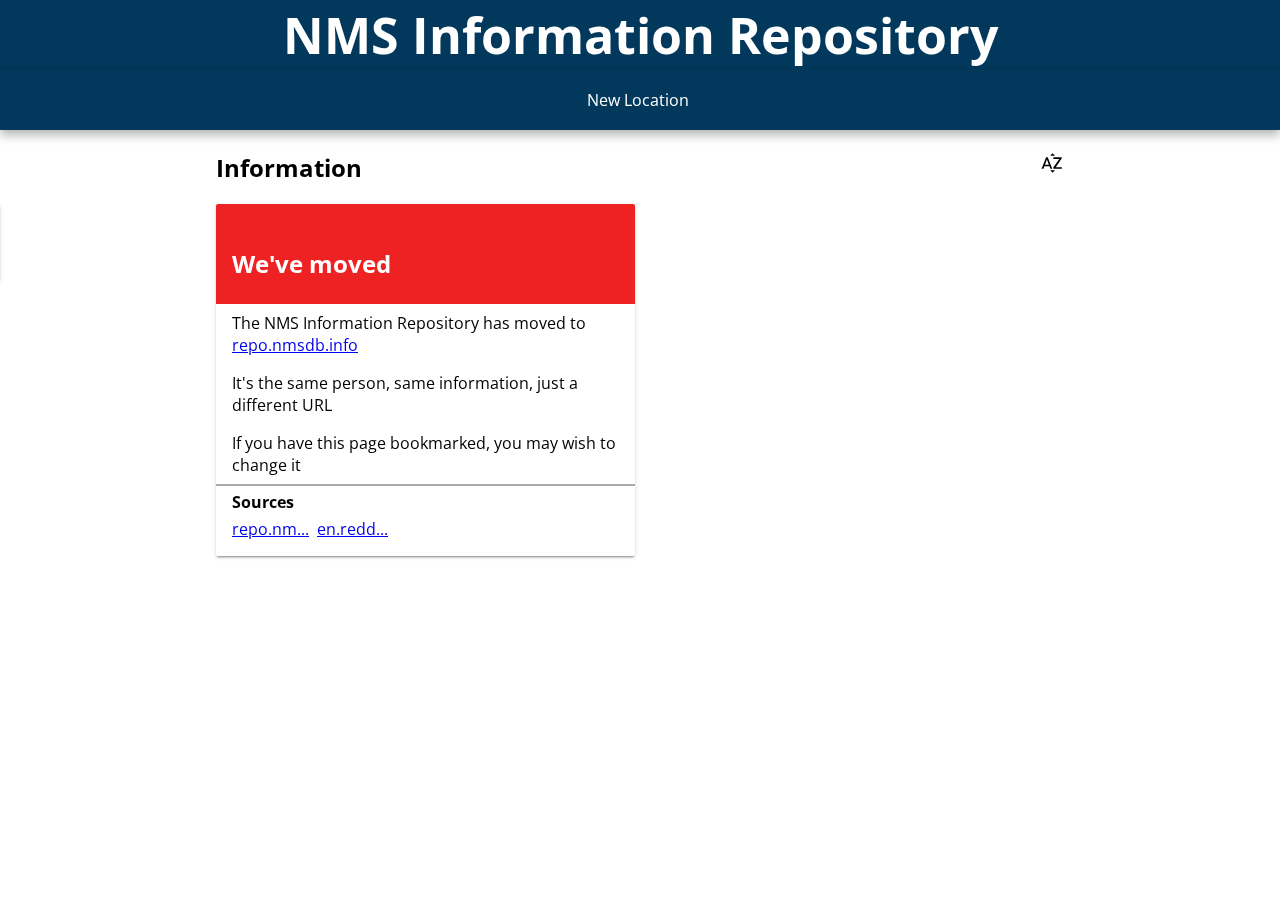
==== commit 33ba5391: "Merge branch 'master'" ====
--- a/index.html
+++ b/index.html
@@ -16,21 +16,6 @@
     <link rel='stylesheet' href='https://static.nmsdb.info/fonts/geonms.css' type='text/css'>
     <link rel='stylesheet' href='https://fonts.googleapis.com/css?family=Open+Sans' type='text/css'>
     <script src="scripts/info.js" async></script>
-    <script>
-      (function(i,s,o,g,r,a,m){i['GoogleAnalyticsObject']=r;i[r]=i[r]||function(){
-      (i[r].q=i[r].q||[]).push(arguments)},i[r].l=1*new Date();a=s.createElement(o),
-      m=s.getElementsByTagName(o)[0];a.async=1;a.src=g;m.parentNode.insertBefore(a,m)
-      })(window,document,'script','//www.google-analytics.com/analytics.js','ga');
-      ga('create', 'UA-55893575-6', 'auto');
-      ga('send', 'pageview');
-    </script>
-    <script type="application/ld+json">
-      {
-        "@context": "http://schema.org",
-        "@type": "WebSite",
-        "url": "https://repo.nmsdb.info/"
-      }
-    </script>
   </head>
   <body>
     <header>
@@ -43,12 +28,7 @@
     </header>
     <nav>
       <ul>
-        <li class="tab-search"><span>Search</span></li>
-        <li class="tab-info"><span>Information</span></li>
-        <li class="tab-cat"><span>Categories</span></li>
-        <li class="tab-elements"><span>Elements</span></li>
-        <li class="tab-links"><span>Links</span></li>
-        <li class="tab-recent"><span>Recent Changes</span></li>
+        <li class="tab-info"><a href="https://repo.nmsdb.info"><span>New Location</span></a></li>
       </ul>
     </nav>
     <main>
@@ -72,14 +52,27 @@
               </div>
             </h2>
             <div class="card-list info-list">
-              <noscript>
-                <div class="info-card spoiler" data-title="Javascript Required">
-                  <div class="header">
-                    <div class="header-bg"></div>
-                    <h3 class="card-title">Javascript Required</h3>
+              <div class="card info-card spoiler expanded" data-title="We've moved">
+                <div class="header">
+                  <div class="header-bg"></div>
+                  <h3 class="card-title">We've moved</h3>
+                </div>
+                <div class="card-content">
+                  <div class="information">
+                    <p>The NMS Information Repository has moved to <a href="https://repo.nmsdb.info">repo.nmsdb.info</a></p>
+                    <p>It's the same person, same information, just a different URL</p>
+                    <p>If you have this page bookmarked, you may wish to change it</p>
+                  </div>
+                  <div class="separator"></div>
+                  <div class="sources">
+                    <h4>Sources</h4>
+                    <ul>
+                      <li><a href="https://repo.nmsdb.info">repo.nm...</a></li>
+                      <li><a href="https://en.reddit.com/r/NoMansSkyTheGame/comments/4a6du3/the_no_mans_sky_information_repository_has_a_new/d0xq4wl">en.redd...</a></li>
+                    </ul>
                   </div>
                 </div>
-              </noscript>
+              </div>
             </div>
           </div>
           <div class="page-cat">
@@ -134,7 +127,6 @@
           <!-- googleon: all -->
         </div>
       </div>
-      <footer>Made by <a href="https://secretonline.co">secret_online</a> - Part of <a href="https://nmsdb.info">NMSDB</a> - Source code on <a href="https://github.com/SecretOnline/NMS-Info">GitHub</a></footer>
     </main>
 
   </body>
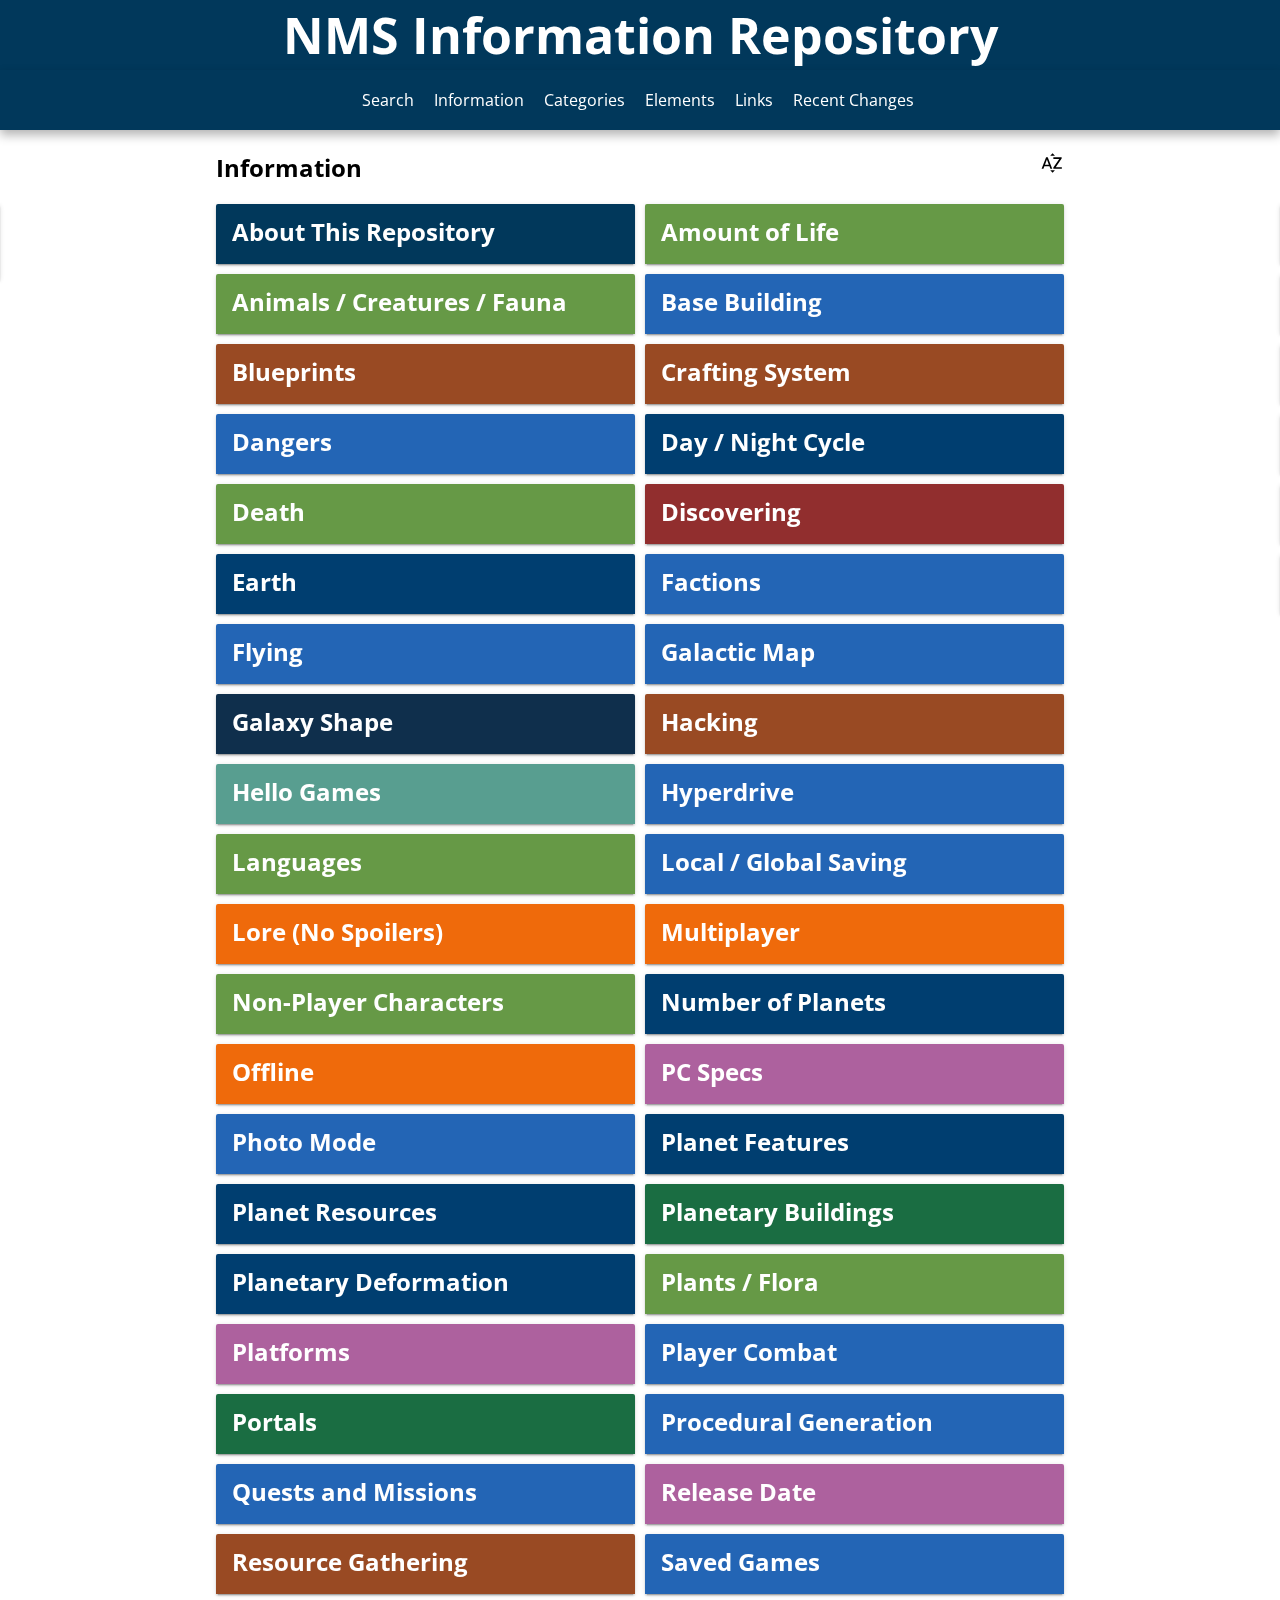
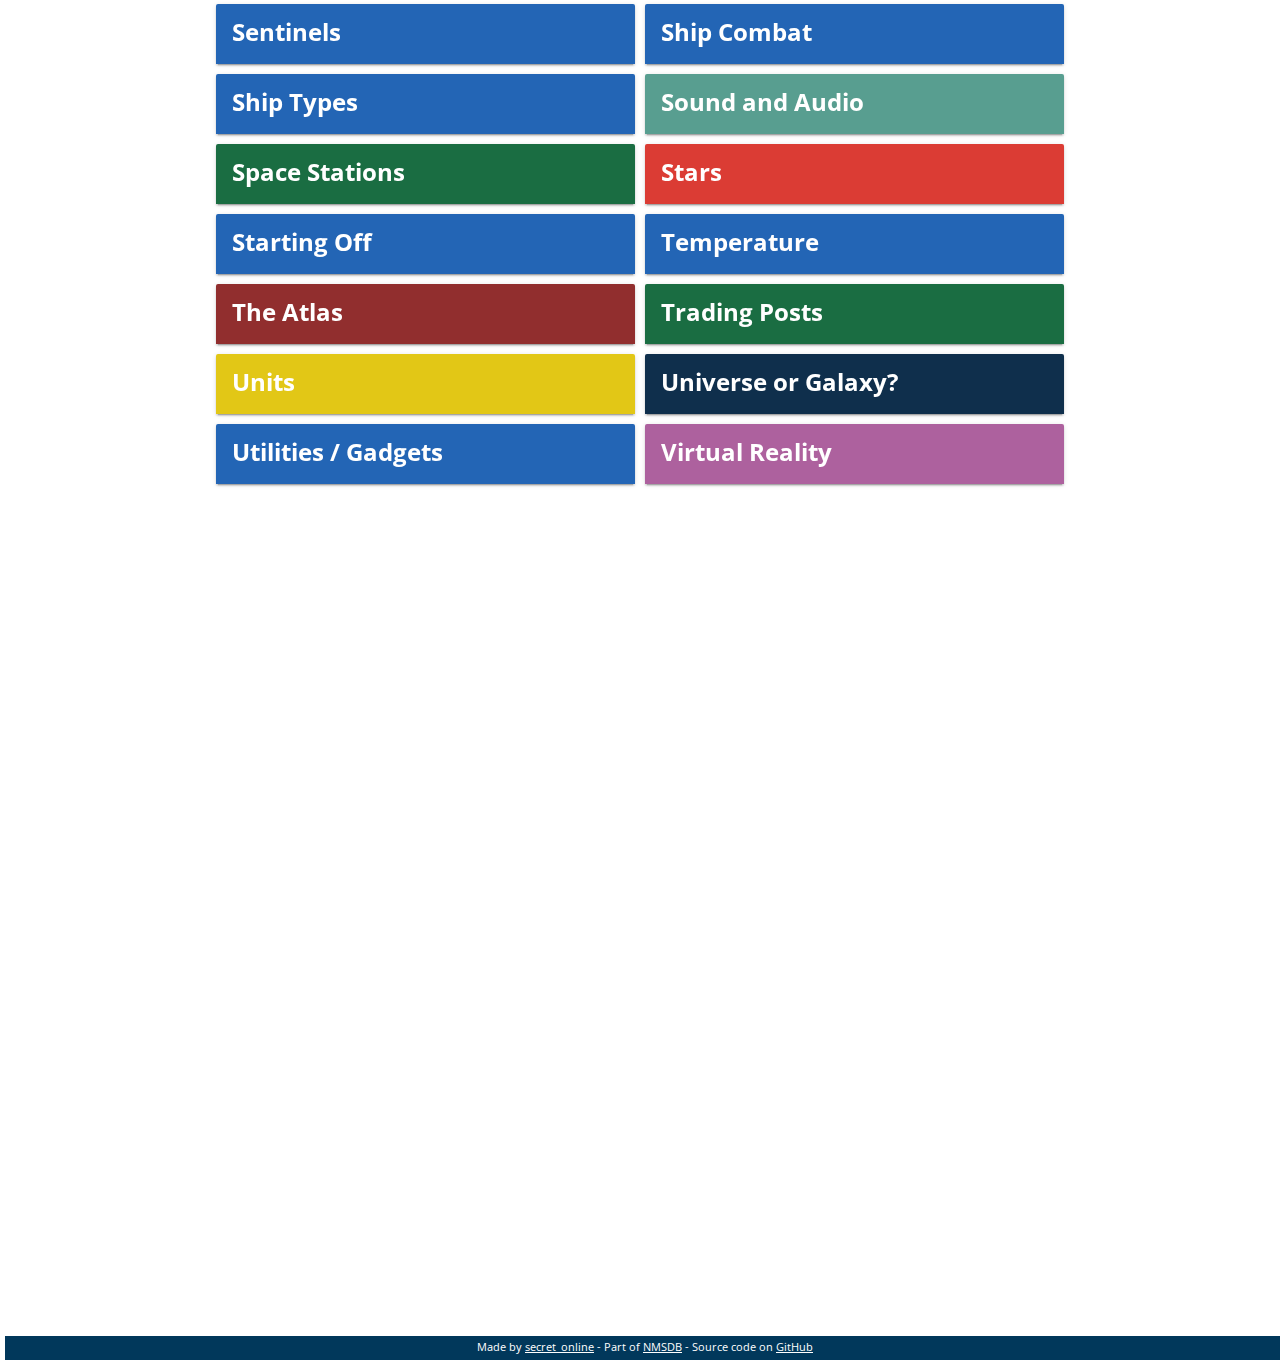
==== commit 0e88cd41: "Add new bug report for IE issue" ====
--- a/index.html
+++ b/index.html
@@ -16,6 +16,21 @@
     <link rel='stylesheet' href='https://static.nmsdb.info/fonts/geonms.css' type='text/css'>
     <link rel='stylesheet' href='https://fonts.googleapis.com/css?family=Open+Sans' type='text/css'>
     <script src="scripts/info.js" async></script>
+    <script>
+      (function(i,s,o,g,r,a,m){i['GoogleAnalyticsObject']=r;i[r]=i[r]||function(){
+      (i[r].q=i[r].q||[]).push(arguments)},i[r].l=1*new Date();a=s.createElement(o),
+      m=s.getElementsByTagName(o)[0];a.async=1;a.src=g;m.parentNode.insertBefore(a,m)
+      })(window,document,'script','//www.google-analytics.com/analytics.js','ga');
+      ga('create', 'UA-55893575-6', 'auto');
+      ga('send', 'pageview');
+    </script>
+    <script type="application/ld+json">
+      {
+        "@context": "http://schema.org",
+        "@type": "WebSite",
+        "url": "https://repo.nmsdb.info/"
+      }
+    </script>
   </head>
   <body>
     <header>
@@ -28,7 +43,12 @@
     </header>
     <nav>
       <ul>
-        <li class="tab-info"><a href="https://repo.nmsdb.info"><span>New Location</span></a></li>
+        <li class="tab-search"><span>Search</span></li>
+        <li class="tab-info"><span>Information</span></li>
+        <li class="tab-cat"><span>Categories</span></li>
+        <li class="tab-elements"><span>Elements</span></li>
+        <li class="tab-links"><span>Links</span></li>
+        <li class="tab-recent"><span>Recent Changes</span></li>
       </ul>
     </nav>
     <main>
@@ -52,27 +72,14 @@
               </div>
             </h2>
             <div class="card-list info-list">
-              <div class="card info-card spoiler expanded" data-title="We've moved">
-                <div class="header">
-                  <div class="header-bg"></div>
-                  <h3 class="card-title">We've moved</h3>
-                </div>
-                <div class="card-content">
-                  <div class="information">
-                    <p>The NMS Information Repository has moved to <a href="https://repo.nmsdb.info">repo.nmsdb.info</a></p>
-                    <p>It's the same person, same information, just a different URL</p>
-                    <p>If you have this page bookmarked, you may wish to change it</p>
-                  </div>
-                  <div class="separator"></div>
-                  <div class="sources">
-                    <h4>Sources</h4>
-                    <ul>
-                      <li><a href="https://repo.nmsdb.info">repo.nm...</a></li>
-                      <li><a href="https://en.reddit.com/r/NoMansSkyTheGame/comments/4a6du3/the_no_mans_sky_information_repository_has_a_new/d0xq4wl">en.redd...</a></li>
-                    </ul>
+              <noscript>
+                <div class="info-card spoiler" data-title="Javascript Required">
+                  <div class="header">
+                    <div class="header-bg"></div>
+                    <h3 class="card-title">Javascript Required</h3>
                   </div>
                 </div>
-              </div>
+              </noscript>
             </div>
           </div>
           <div class="page-cat">
@@ -115,6 +122,7 @@
               <li><a href="https://connect.microsoft.com/IE/feedback/details/762719/css3-calc-bug-inside-transition-or-transform">Bug Report 1</a>, marked as "Won't Fix"</li>
               <li><a href="https://connect.microsoft.com/IE/feedback/details/814380/">Bug Report 2</a>, marked as moved, but the link goes to:</li>
               <li><a href="https://developer.microsoft.com/en-us/microsoft-edge/platform/issues/203456/">Bug Report 3</a>, which is a broken page</li>
+              <li><strong>New Report:</strong> <a href="https://developer.microsoft.com/en-us/microsoft-edge/platform/issues/7596516/"></a>, thanks to a user of this site</li>
             </ul>
             <p>Unfortunately, there's not much I can do about this issue. If you wish to use the repository, then you will need to use a different browser.</p>
             <ul>
@@ -123,10 +131,12 @@
               <li><a href="https://www.apple.com/safari/">Safari</a></li>
               <li><a href="http://www.opera.com/">Opera</a></li>
             </ul>
+            <p>As soon as this issue is fixed then this message won't show. (As mentioned earlier, I'm using it to show this)</p>
           </div>
           <!-- googleon: all -->
         </div>
       </div>
+      <footer>Made by <a href="https://secretonline.co">secret_online</a> - Part of <a href="https://nmsdb.info">NMSDB</a> - Source code on <a href="https://github.com/SecretOnline/NMS-Info">GitHub</a></footer>
     </main>
 
   </body>
--- a/styles/info.css
+++ b/styles/info.css
@@ -143,7 +143,8 @@
   order: -1;
 }
 .page-container.ie {
-  transform: translateX(calc(-1 *((100vw - 100%) / 4)));
+  /* ONLY USED FOR DEBUGGING PURPOSES */
+  transform: translateX(calc(-1 * ((100vw - 100%) / 4)));
 }
 .page-container.search {
   transform: translateX(calc(-1 * (((100vw - 100%) / 4) + (1 * (100% + ((100vw - 100%) / 2))))));
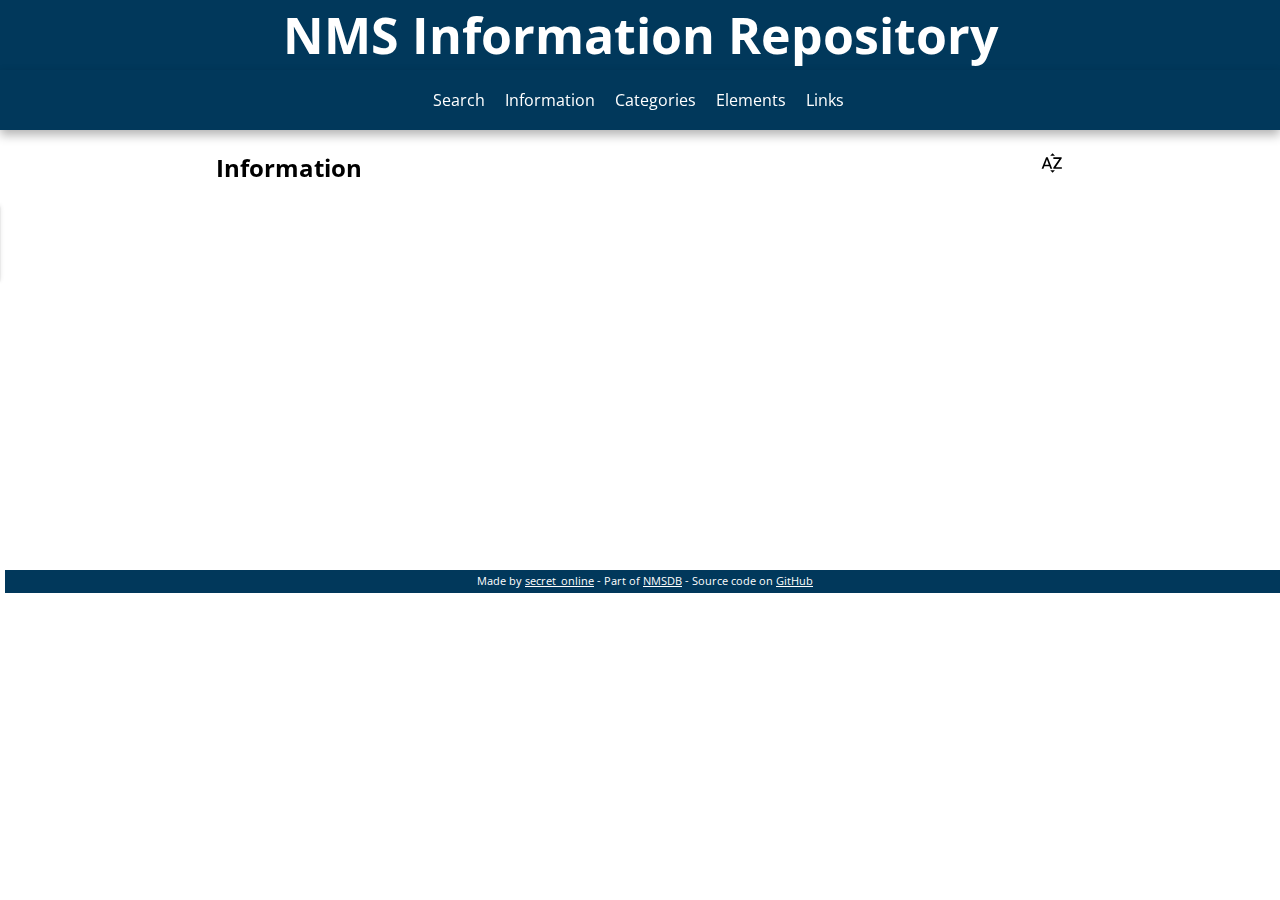
==== commit ff2890fa: "Use firebase data, remove recents" ====
--- a/index.html
+++ b/index.html
@@ -48,7 +48,6 @@
         <li class="tab-cat"><span>Categories</span></li>
         <li class="tab-elements"><span>Elements</span></li>
         <li class="tab-links"><span>Links</span></li>
-        <li class="tab-recent"><span>Recent Changes</span></li>
       </ul>
     </nav>
     <main>
@@ -101,11 +100,6 @@
             <h2 class="page-title">Links</h2>
             <div class="link-list"></div>
           </div>
-          <div class="page-recent">
-            <h2 class="page-title">Recent Changes</h2>
-            <p>Additions are highlighted in <span class="added">green</span>, while edits are highlighted in <span class="edited">yellow</span>.</p>
-            <div class="card-list recent-list"></div>
-          </div>
           <div class="page-search">
             <h2 class="page-title">Search</h2>
             <div class="search-area">
